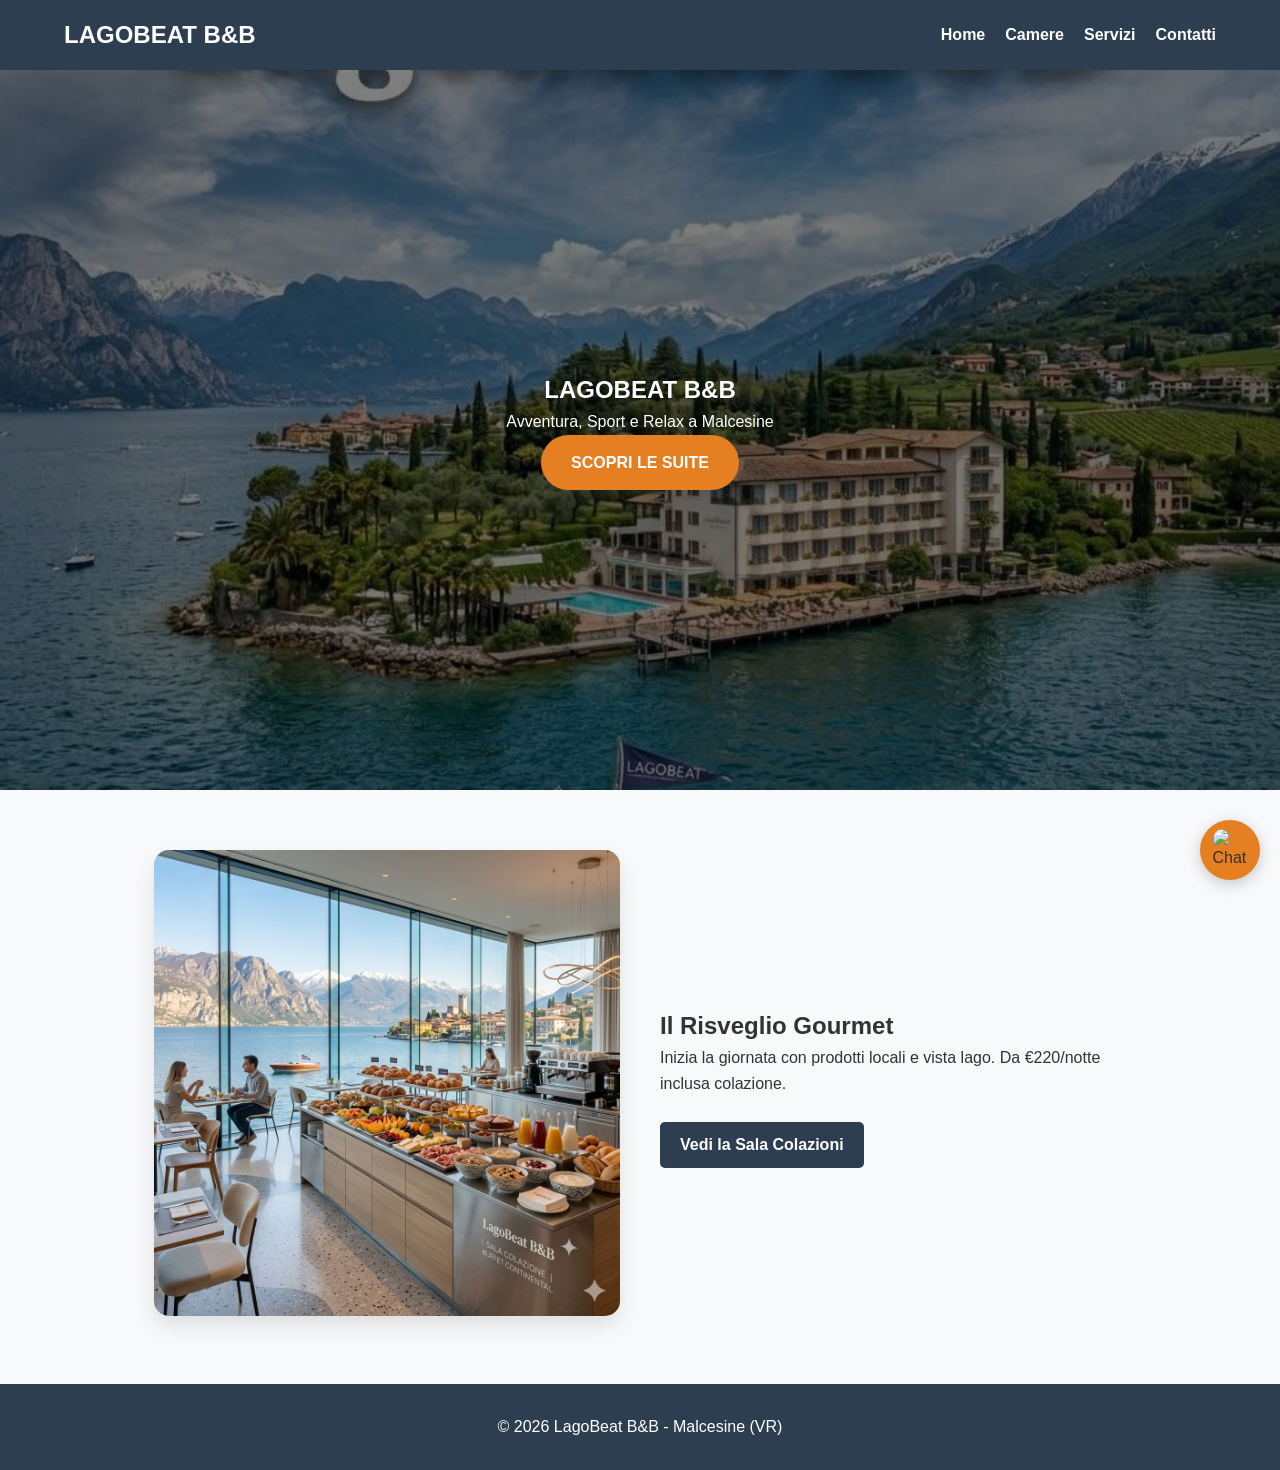
==== index.html @ a0e0e0a1 "Update index.html" ====
<!DOCTYPE html>
<html lang="it">
<head>
    <meta charset="UTF-8">
    <meta name="viewport" content="width=device-width, initial-scale=1.0">
    <title>LagoBeat B&B - Malcesine</title>
    <link rel="stylesheet" href="css/style.css">
</head>
<body>
    <header>
        <nav>
            <a href="index.html" style="color:white; text-decoration:none; font-weight:bold; font-size:1.5rem;">LAGOBEAT B&B</a>
            <ul>
                <li><a href="index.html">Home</a></li>
                <li><a href="camere.html">Camere</a></li>
                <li><a href="servizi.html">Servizi</a></li>
                <li><a href="contatti.html">Contatti</a></li>
            </ul>
        </nav>
    </header>

    <main>
        <section class="hero" style="background-image: linear-gradient(rgba(0,0,0,0.5), rgba(0,0,0,0.5)), url('images/panoramica.jpg'); background-size: cover; background-position: center; height: 80vh; display: flex; align-items: center; justify-content: center; color: white; text-align: center; flex-direction: column;">
            <h1>LAGOBEAT B&B</h1>
            <p>Avventura, Sport e Relax a Malcesine</p>
            <a href="camere.html" class="btn" style="background:#e67e22; color:white; padding:15px 30px; border-radius:50px; text-decoration:none; font-weight:bold;">SCOPRI LE SUITE</a>
        </section>

        <section class="container" style="padding: 60px 5%;">
            <div style="display: flex; align-items: center; gap: 40px; flex-wrap: wrap;">
                <div style="flex: 1; min-width: 300px;">
                    <img src="images/sala-colazione.jpg" alt="Sala Colazioni" style="width:100%; border-radius:15px; box-shadow: 0 10px 20px rgba(0,0,0,0.1);">
                </div>
                <div style="flex: 1; min-width: 300px;">
                    <h2>Il Risveglio Gourmet</h2>
                    <p>Inizia la giornata con prodotti locali e vista lago. Da €220/notte inclusa colazione.</p>
                    <br>
                    <a href="colazioni.html" class="btn" style="background:#2c3e50; color:white; padding:10px 20px; text-decoration:none; border-radius:5px;">Vedi la Sala Colazioni</a>
                </div>
            </div>
        </section>
    </main>

    <footer style="background:#2c3e50; color:white; text-align:center; padding:30px;">
        <p>&copy; 2026 LagoBeat B&B - Malcesine (VR)</p>
    </footer>

    <div id="chatbot-container" style="position: fixed; bottom: 20px; right: 20px; z-index: 1000; font-family: sans-serif;">
        <div id="chat-window" style="width: 320px; background: white; border-radius: 15px; box-shadow: 0 5px 25px rgba(0,0,0,0.2); display: none; flex-direction: column; overflow: hidden; border: 1px solid #ddd;">
            <div style="background: #2c3e50; color: white; padding: 15px; font-weight: bold; display: flex; justify-content: space-between;">
                <span>LagoBeat Assistant</span>
                <span style="cursor:pointer" onclick="toggleChat()">✖</span>
            </div>
            <div id="chat-body" style="padding: 15px; max-height: 400px; overflow-y: auto;">
                <div id="chat-msg-box" style="margin-bottom: 15px; padding: 10px; border-radius: 10px; background: #f1f1f1; font-size: 0.9rem;">Ciao! Sono qui per aiutarti.</div>
                <div id="chat-options" style="display: flex; flex-direction: column; gap: 8px;"></div>
            </div>
        </div>
        <div id="chat-bubble" onclick="toggleChat()" style="width: 60px; height: 60px; background: #e67e22; border-radius: 50%; display: flex; align-items: center; justify-content: center; cursor: pointer; box-shadow: 0 4px 15px rgba(0,0,0,0.2);">
            <img src="https://cdn-icons-png.flaticon.com/512/4712/4712035.png" alt="Chat" style="width: 35px;">
        </div>
    </div>

    <script>
        const msgBox = document.getElementById('chat-msg-box');
        const options = document.getElementById('chat-options');
        const chatWin = document.getElementById('chat-window');

        function toggleChat() { chatWin.style.display = chatWin.style.display === 'flex' ? 'none' : 'flex'; showL1(); }

        function showL1() {
            msgBox.innerHTML = "Benvenuto! Cosa desideri sapere?";
            options.innerHTML = `
                <button class="chat-btn" onclick="showL2Camere()">🛌 Camere e Prezzi</button>
                <button class="chat-btn" onclick="showL2Servizi()">🚲 Sport e Servizi</button>
                <button class="chat-btn" onclick="location.href='https://wa.me/393282124247'">💬 WhatsApp</button>`;
        }

        function showL2Camere() {
            msgBox.innerHTML = "Suite da €220/notte. Cosa vuoi vedere?";
            options.innerHTML = `
                <button class="chat-btn" onclick="showL3Info()">📺 Dotazioni Camere</button>
                <button class="chat-btn" onclick="showL3Pet()">🐾 Animali</button>
                <button class="chat-btn" onclick="showL1()">⬅️ Indietro</button>`;
        }

        function showL2Servizi() {
            msgBox.innerHTML = "Siamo pronti per la tua avventura!";
            options.innerHTML = `
                <button class="chat-btn" onclick="showL3Sport()">🚲 Bici e Windsurf</button>
                <button class="chat-btn" onclick="location.href='colazioni.html'">🥐 Colazione</button>
                <button class="chat-btn" onclick="showL1()">⬅️ Indietro</button>`;
        }

        function showL3Info() {
            msgBox.innerHTML = "Tutte le suite hanno <b>TV Satellitare</b>, <b>Minibar</b> e Wi-Fi Fibra.";
            options.innerHTML = `<button class="chat-btn" onclick="showL2Camere()">⬅️ Indietro</button>`;
        }

        function showL3Pet() {
            msgBox.innerHTML = "Accettiamo <b>animali di piccola taglia</b> con un piccolo supplemento.";
            options.innerHTML = `<button class="chat-btn" onclick="showL2Camere()">⬅️ Indietro</button>`;
        }

        function showL3Sport() {
            msgBox.innerHTML = "Deposito bici sicuro e spazio per windsurf/vela incluso!";
            options.innerHTML = `<button class="chat-btn" onclick="showL2Servizi()">⬅️ Indietro</button>`;
        }
    </script>
    <style>
        .chat-btn { background: white; border: 1px solid #e67e22; color: #2c3e50; padding: 10px; border-radius: 8px; cursor: pointer; text-align: left; font-size: 0.85rem;}
        .chat-btn:hover { background: #e67e22; color: white; }
    </style>
</body>
</html>
---- css/style.css ----
/* RESET E STILE GENERALE */
* { margin: 0; padding: 0; box-sizing: border-box; font-family: 'Helvetica Neue', Arial, sans-serif; }
body { background-color: #f8f9fa; color: #333; line-height: 1.6; }

/* NAVIGAZIONE */
nav { background: #2c3e50; padding: 1rem 5%; display: flex; justify-content: space-between; align-items: center; position: sticky; top: 0; z-index: 1000; }
nav a { color: white; text-decoration: none; font-weight: bold; }
nav ul { display: flex; list-style: none; }
nav ul li { margin-left: 20px; }

/* CONTENITORI */
.container { padding: 2rem 5%; max-width: 1100px; margin: auto; }
.card { background: white; padding: 25px; border-radius: 15px; box-shadow: 0 10px 30px rgba(0,0,0,0.1); margin-bottom: 30px; text-align: center; }

/* FIX IMMAGINI (IMPORTANTE) */
img { max-width: 100%; border-radius: 10px; object-fit: cover; }
.main-img { width: 100%; height: 400px; margin-bottom: 20px; }
.room-gallery { display: grid; grid-template-columns: 1fr 1fr; gap: 15px; margin: 20px 0; }
.room-gallery img { width: 100%; height: 200px; }

/* BOTTONI */
.btn { display: inline-block; padding: 12px 25px; border-radius: 50px; text-decoration: none; font-weight: bold; transition: 0.3s; }
.btn-whatsapp { background-color: #25D366; color: white; margin-top: 20px; }
.btn-whatsapp:hover { background-color: #128C7E; transform: translateY(-2px); }

/* GRIGLIA SERVIZI */
.grid { display: grid; grid-template-columns: repeat(auto-fit, minmax(200px, 1fr)); gap: 20px; margin-top: 20px; }
.service-item { background: #f1f3f5; padding: 20px; border-radius: 10px; }
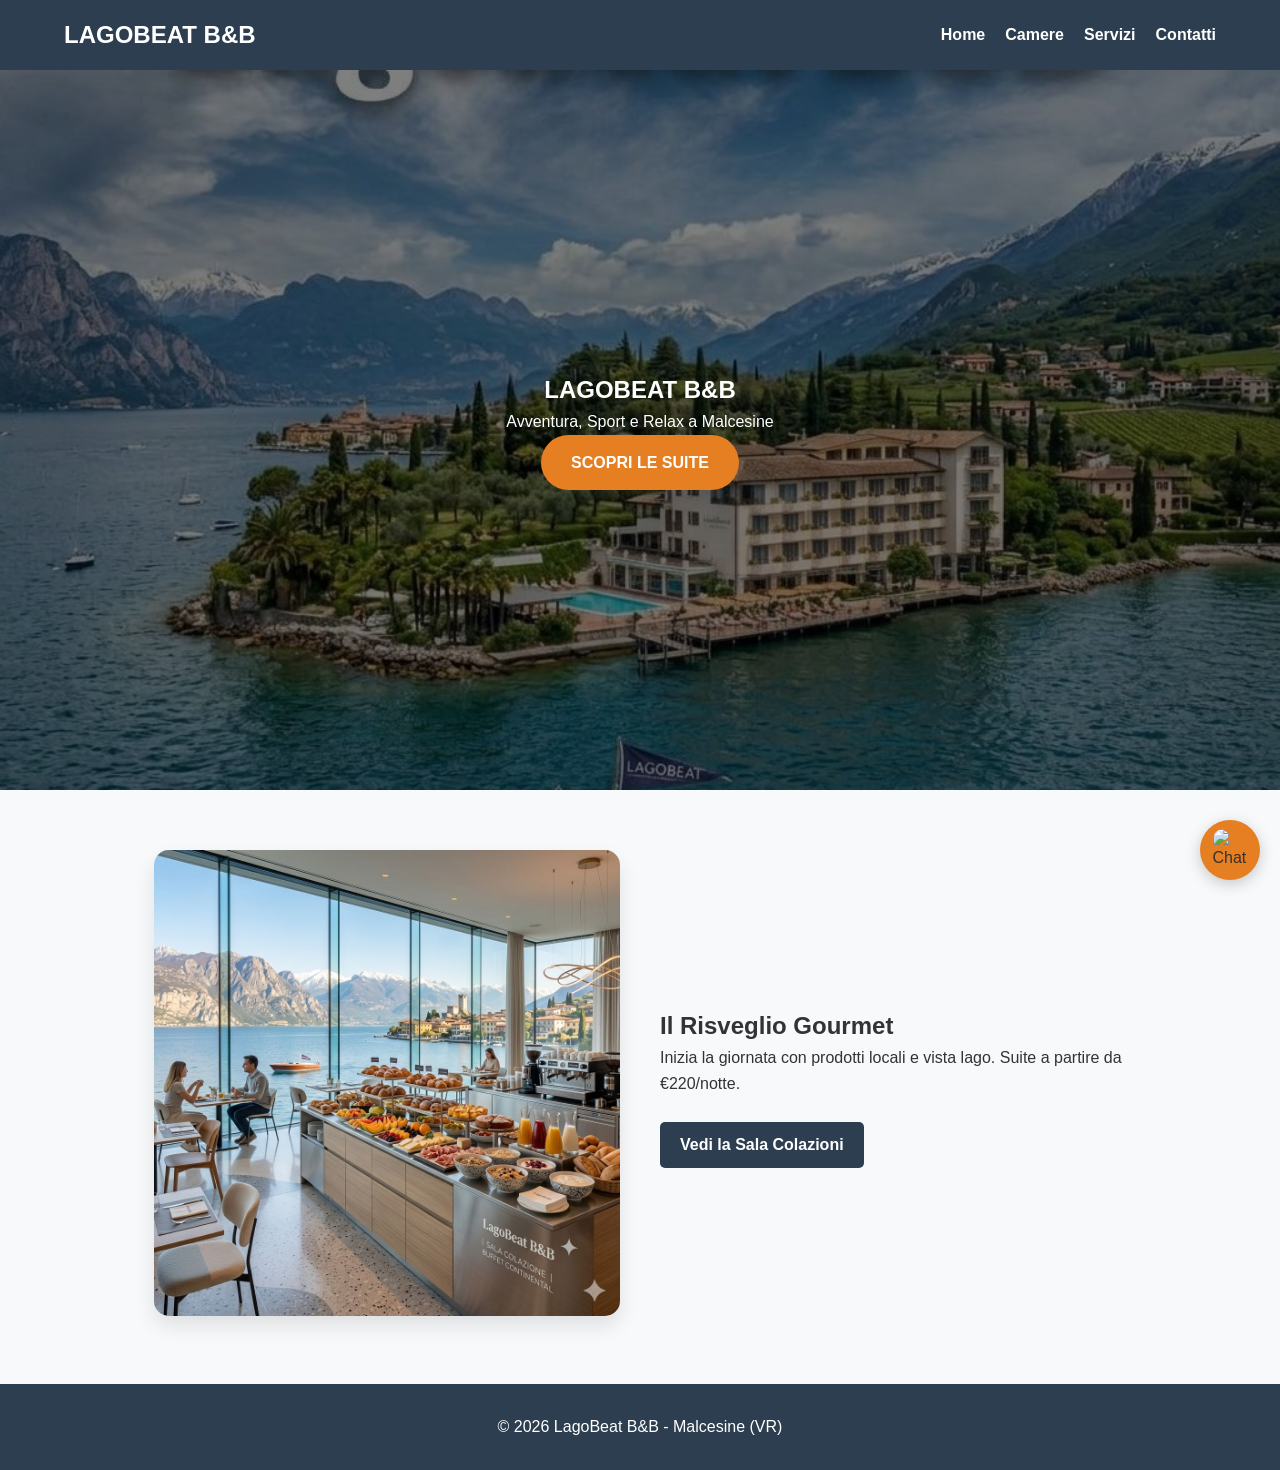
==== commit fa7637b9: "Update index.html" ====
--- a/index.html
+++ b/index.html
@@ -33,7 +33,7 @@
                 </div>
                 <div style="flex: 1; min-width: 300px;">
                     <h2>Il Risveglio Gourmet</h2>
-                    <p>Inizia la giornata con prodotti locali e vista lago. Da €220/notte inclusa colazione.</p>
+                    <p>Inizia la giornata con prodotti locali e vista lago. Suite a partire da €220/notte.</p>
                     <br>
                     <a href="colazioni.html" class="btn" style="background:#2c3e50; color:white; padding:10px 20px; text-decoration:none; border-radius:5px;">Vedi la Sala Colazioni</a>
                 </div>
@@ -52,7 +52,7 @@
                 <span style="cursor:pointer" onclick="toggleChat()">✖</span>
             </div>
             <div id="chat-body" style="padding: 15px; max-height: 400px; overflow-y: auto;">
-                <div id="chat-msg-box" style="margin-bottom: 15px; padding: 10px; border-radius: 10px; background: #f1f1f1; font-size: 0.9rem;">Ciao! Sono qui per aiutarti.</div>
+                <div id="chat-msg-box" style="margin-bottom: 15px; padding: 10px; border-radius: 10px; background: #f1f1f1; font-size: 0.9rem;">Ciao! Come posso aiutarti oggi?</div>
                 <div id="chat-options" style="display: flex; flex-direction: column; gap: 8px;"></div>
             </div>
         </div>
@@ -69,7 +69,7 @@
         function toggleChat() { chatWin.style.display = chatWin.style.display === 'flex' ? 'none' : 'flex'; showL1(); }
 
         function showL1() {
-            msgBox.innerHTML = "Benvenuto! Cosa desideri sapere?";
+            msgBox.innerHTML = "Benvenuto al LagoBeat B&B! Seleziona un'area di interesse:";
             options.innerHTML = `
                 <button class="chat-btn" onclick="showL2Camere()">🛌 Camere e Prezzi</button>
                 <button class="chat-btn" onclick="showL2Servizi()">🚲 Sport e Servizi</button>
@@ -77,11 +77,11 @@
         }
 
         function showL2Camere() {
-            msgBox.innerHTML = "Suite da €220/notte. Cosa vuoi vedere?";
+            msgBox.innerHTML = "Le nostre Suite partono da €220/notte. Cosa vuoi approfondire?";
             options.innerHTML = `
-                <button class="chat-btn" onclick="showL3Info()">📺 Dotazioni Camere</button>
-                <button class="chat-btn" onclick="showL3Pet()">🐾 Animali</button>
-                <button class="chat-btn" onclick="showL1()">⬅️ Indietro</button>`;
+                <button class="chat-btn" onclick="showL3Info()">📺 TV Sat e Minibar</button>
+                <button class="chat-btn" onclick="showL3Pet()">🐾 Animali Ammessi</button>
+                <button class="chat-btn" onclick="showL1()">⬅️ Torna al Menu</button>`;
         }
 
         function showL2Servizi() {
@@ -89,26 +89,26 @@
             options.innerHTML = `
                 <button class="chat-btn" onclick="showL3Sport()">🚲 Bici e Windsurf</button>
                 <button class="chat-btn" onclick="location.href='colazioni.html'">🥐 Colazione</button>
-                <button class="chat-btn" onclick="showL1()">⬅️ Indietro</button>`;
+                <button class="chat-btn" onclick="showL1()">⬅️ Torna al Menu</button>`;
         }
 
         function showL3Info() {
-            msgBox.innerHTML = "Tutte le suite hanno <b>TV Satellitare</b>, <b>Minibar</b> e Wi-Fi Fibra.";
+            msgBox.innerHTML = "Tutte le camere offrono <b>TV Satellitare</b> e <b>Minibar</b> rifornito ogni giorno.";
             options.innerHTML = `<button class="chat-btn" onclick="showL2Camere()">⬅️ Indietro</button>`;
         }
 
         function showL3Pet() {
-            msgBox.innerHTML = "Accettiamo <b>animali di piccola taglia</b> con un piccolo supplemento.";
+            msgBox.innerHTML = "Accettiamo <b>animali di piccola taglia</b>. Segnalalo nella tua richiesta!";
             options.innerHTML = `<button class="chat-btn" onclick="showL2Camere()">⬅️ Indietro</button>`;
         }
 
         function showL3Sport() {
-            msgBox.innerHTML = "Deposito bici sicuro e spazio per windsurf/vela incluso!";
+            msgBox.innerHTML = "Abbiamo un deposito videosorvegliato per bici e rimessaggio per windsurf/vela.";
             options.innerHTML = `<button class="chat-btn" onclick="showL2Servizi()">⬅️ Indietro</button>`;
         }
     </script>
     <style>
-        .chat-btn { background: white; border: 1px solid #e67e22; color: #2c3e50; padding: 10px; border-radius: 8px; cursor: pointer; text-align: left; font-size: 0.85rem;}
+        .chat-btn { background: white; border: 1px solid #e67e22; color: #2c3e50; padding: 10px; border-radius: 8px; cursor: pointer; text-align: left; transition: 0.2s; font-size: 0.85rem;}
         .chat-btn:hover { background: #e67e22; color: white; }
     </style>
 </body>
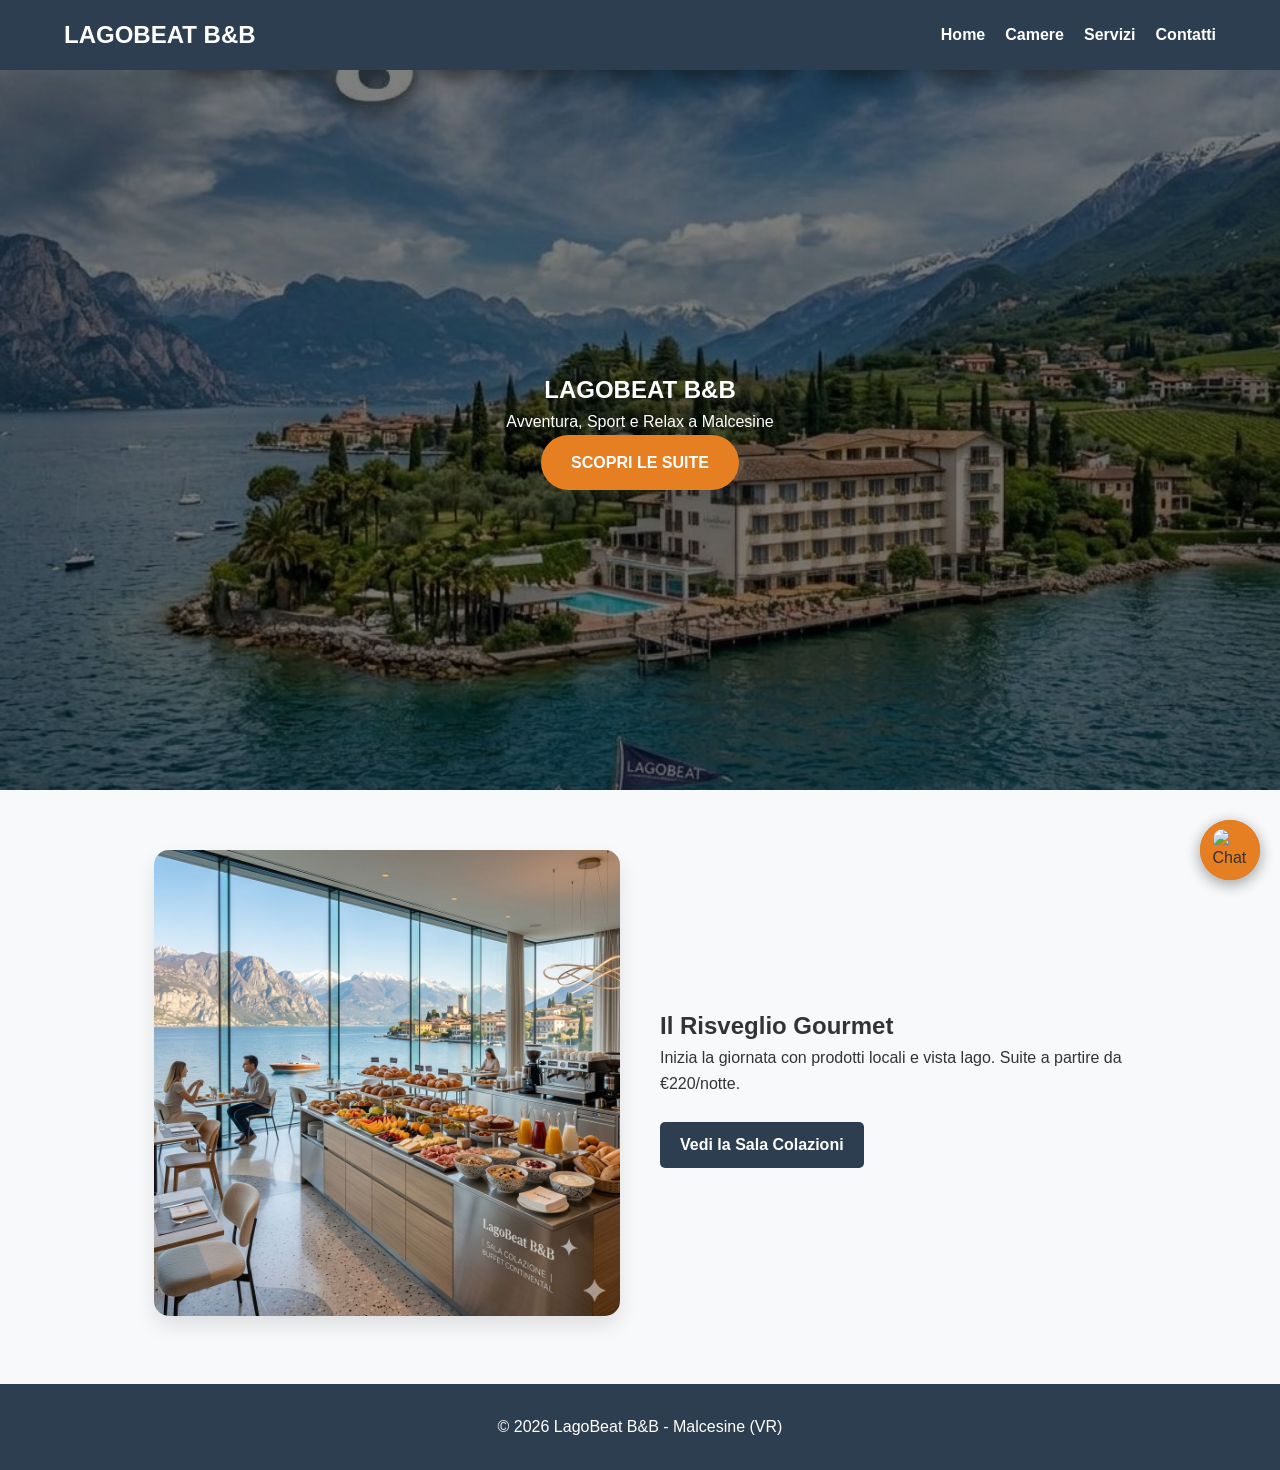
==== commit 1c150179: "Update index.html" ====
--- a/index.html
+++ b/index.html
@@ -111,5 +111,51 @@
         .chat-btn { background: white; border: 1px solid #e67e22; color: #2c3e50; padding: 10px; border-radius: 8px; cursor: pointer; text-align: left; transition: 0.2s; font-size: 0.85rem;}
         .chat-btn:hover { background: #e67e22; color: white; }
     </style>
+<div id="chatbot-container" style="position: fixed; bottom: 20px; right: 20px; z-index: 1000; font-family: sans-serif;">
+    <div id="chat-window" style="width: 320px; background: white; border-radius: 15px; box-shadow: 0 5px 25px rgba(0,0,0,0.2); display: none; flex-direction: column; overflow: hidden; border: 1px solid #ddd;">
+        <div style="background: #2c3e50; color: white; padding: 15px; font-weight: bold; display: flex; justify-content: space-between;">
+            <span>LagoBeat Assistant</span>
+            <span style="cursor:pointer" onclick="toggleChat()">✖</span>
+        </div>
+        <div id="chat-body" style="padding: 15px; max-height: 400px; overflow-y: auto;">
+            <div id="chat-msg-box" style="margin-bottom: 15px; padding: 10px; border-radius: 10px; background: #f1f1f1; font-size: 0.9rem;">Ciao! Come posso aiutarti oggi?</div>
+            <div id="chat-options" style="display: flex; flex-direction: column; gap: 8px;"></div>
+        </div>
+    </div>
+    <div id="chat-bubble" onclick="toggleChat()" style="width: 60px; height: 60px; background: #e67e22; border-radius: 50%; display: flex; align-items: center; justify-content: center; cursor: pointer; box-shadow: 0 4px 15px rgba(0,0,0,0.2);">
+        <img src="https://cdn-icons-png.flaticon.com/512/4712/4712035.png" alt="Chat" style="width: 35px;">
+    </div>
+</div>
+
+<script>
+    const msgBox = document.getElementById('chat-msg-box'); const options = document.getElementById('chat-options'); const chatWin = document.getElementById('chat-window');
+    function toggleChat() { chatWin.style.display = chatWin.style.display === 'flex' ? 'none' : 'flex'; showL1(); }
+    
+    // Livello 1
+    function showL1() { 
+        msgBox.innerHTML = "Cosa desideri sapere?"; 
+        options.innerHTML = `<button class="chat-btn" onclick="showL2Camere()">🛌 Camere e Prezzi</button><button class="chat-btn" onclick="showL2Servizi()">🚲 Sport e Servizi</button><button class="chat-btn" onclick="location.href='https://wa.me/393282124247'">💬 WhatsApp</button>`; 
+    }
+    
+    // Livello 2
+    function showL2Camere() { 
+        msgBox.innerHTML = "Le nostre Suite partono da €220/notte. Dettagli su:"; 
+        options.innerHTML = `<button class="chat-btn" onclick="showL3Info()">📺 TV Sat e Minibar</button><button class="chat-btn" onclick="showL3Pet()">🐾 Animali</button><button class="chat-btn" onclick="showL1()">⬅️ Indietro</button>`; 
+    }
+    function showL2Servizi() { 
+        msgBox.innerHTML = "Siamo pronti per la tua avventura! Cosa ti interessa?"; 
+        options.innerHTML = `<button class="chat-btn" onclick="showL3Sport()">🚲 Bici e Windsurf</button><button class="chat-btn" onclick="location.href='colazioni.html'">🥐 Colazione Gourmet</button><button class="chat-btn" onclick="showL1()">⬅️ Indietro</button>`; 
+    }
+
+    // Livello 3
+    function showL3Info() { msgBox.innerHTML = "Tutte le suite hanno <b>TV Satellitare</b> e <b>Minibar</b> rifornito ogni giorno."; options.innerHTML = `<button class="chat-btn" onclick="showL2Camere()">⬅️ Torna a Camere</button>`; }
+    function showL3Pet() { msgBox.innerHTML = "Accettiamo <b>animali di piccola taglia</b>. Segnalalo nella prenotazione!"; options.innerHTML = `<button class="chat-btn" onclick="showL2Camere()">⬅️ Torna a Camere</button>`; }
+    function showL3Sport() { msgBox.innerHTML = "Deposito bici sicuro videosorvegliato e rimessaggio windsurf/vela incluso."; options.innerHTML = `<button class="chat-btn" onclick="showL2Servizi()">⬅️ Torna a Servizi</button>`; }
+</script>
+
+<style>
+    .chat-btn { background: white; border: 1px solid #e67e22; color: #2c3e50; padding: 10px; border-radius: 8px; cursor: pointer; text-align: left; transition: 0.2s; font-size: 0.85rem;}
+    .chat-btn:hover { background: #e67e22; color: white; }
+</style>
 </body>
 </html>
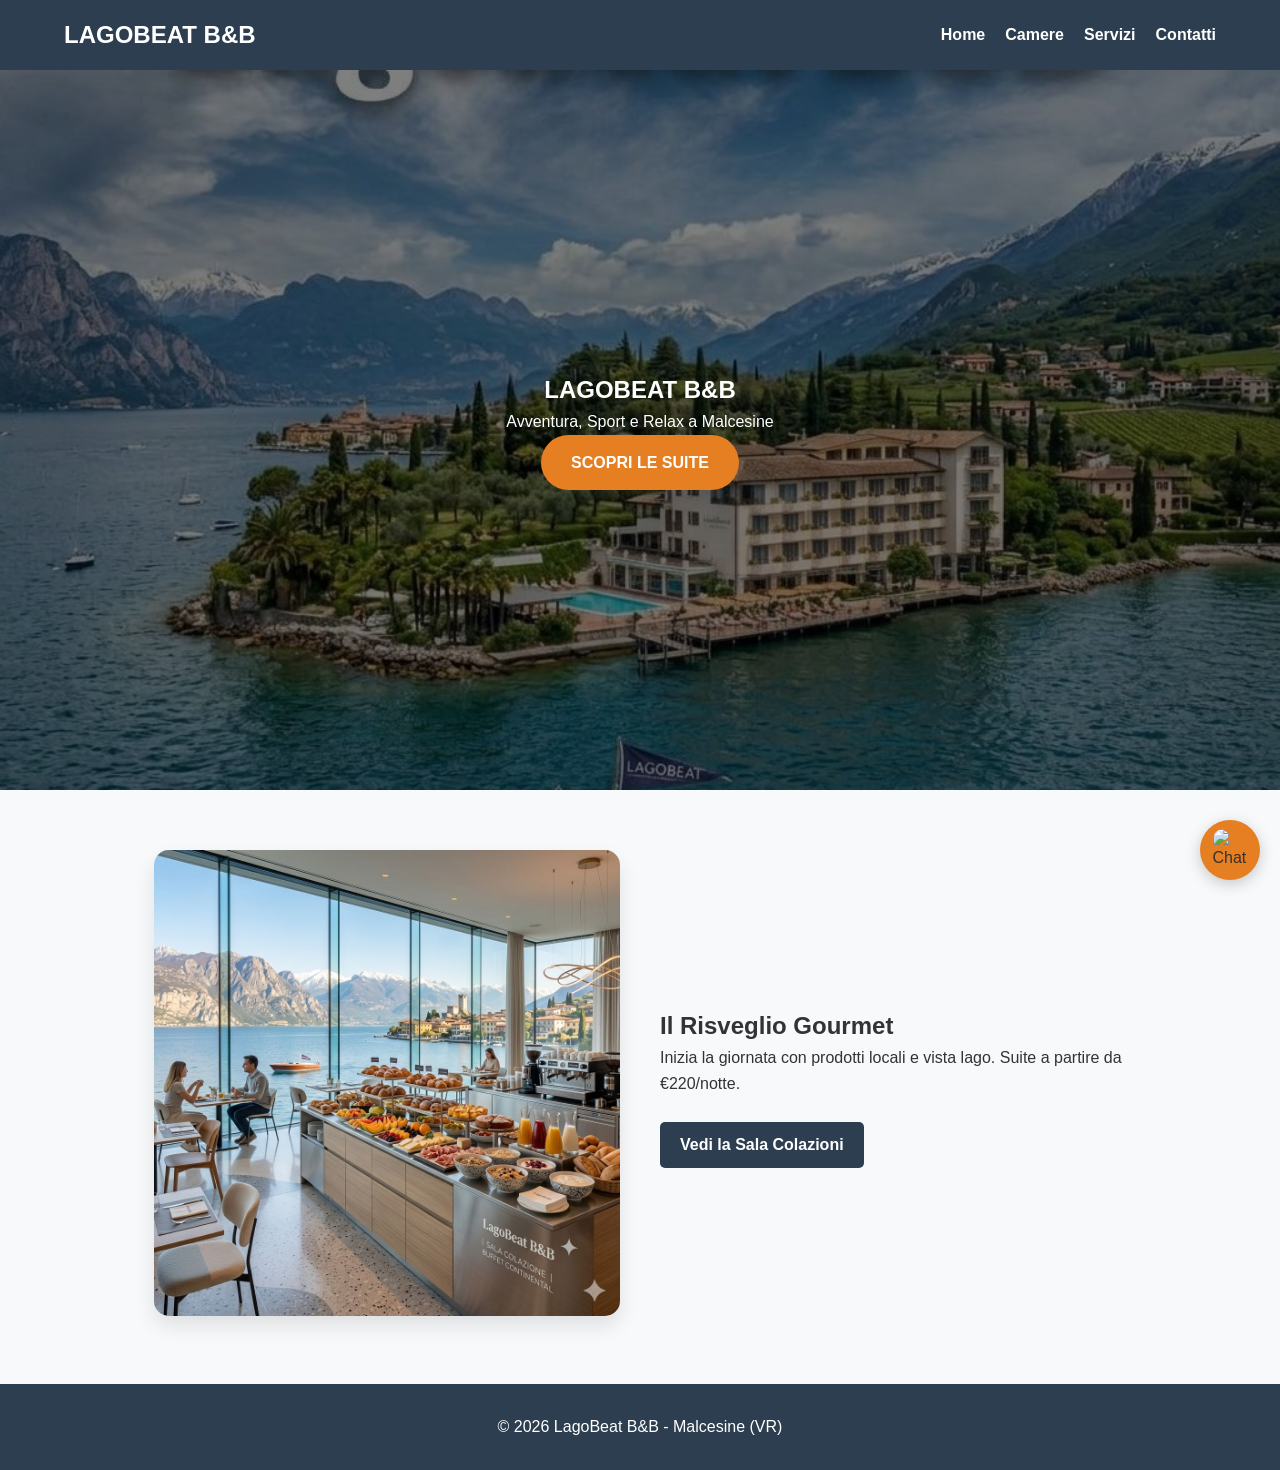
==== commit 39aaea7d: "Update index.html" ====
--- a/index.html
+++ b/index.html
@@ -66,96 +66,59 @@
         const options = document.getElementById('chat-options');
         const chatWin = document.getElementById('chat-window');
 
-        function toggleChat() { chatWin.style.display = chatWin.style.display === 'flex' ? 'none' : 'flex'; showL1(); }
+        function toggleChat() { 
+            chatWin.style.display = chatWin.style.display === 'flex' ? 'none' : 'flex'; 
+            if(chatWin.style.display === 'flex') showL1(); 
+        }
 
+        // LIVELLO 1: Menu Principale
         function showL1() {
-            msgBox.innerHTML = "Benvenuto al LagoBeat B&B! Seleziona un'area di interesse:";
+            msgBox.innerHTML = "Benvenuto! Seleziona un'opzione:";
             options.innerHTML = `
                 <button class="chat-btn" onclick="showL2Camere()">🛌 Camere e Prezzi</button>
-                <button class="chat-btn" onclick="showL2Servizi()">🚲 Sport e Servizi</button>
-                <button class="chat-btn" onclick="location.href='https://wa.me/393282124247'">💬 WhatsApp</button>`;
+                <button class="chat-btn" onclick="showL2Servizi()">🚲 Sport e Animali</button>
+                <button class="chat-btn" onclick="location.href='https://wa.me/393282124247'">💬 Parla con noi</button>`;
         }
 
+        // LIVELLO 2: Dettagli Camere
         function showL2Camere() {
-            msgBox.innerHTML = "Le nostre Suite partono da €220/notte. Cosa vuoi approfondire?";
+            msgBox.innerHTML = "Suite da €220/notte. Cosa vuoi sapere?";
             options.innerHTML = `
                 <button class="chat-btn" onclick="showL3Info()">📺 TV Sat e Minibar</button>
-                <button class="chat-btn" onclick="showL3Pet()">🐾 Animali Ammessi</button>
-                <button class="chat-btn" onclick="showL1()">⬅️ Torna al Menu</button>`;
+                <button class="chat-btn" onclick="showL3Prezzi()">💰 Dettaglio Prezzi</button>
+                <button class="chat-btn" onclick="showL1()">⬅️ Indietro</button>`;
         }
 
+        // LIVELLO 2: Dettagli Servizi
         function showL2Servizi() {
-            msgBox.innerHTML = "Siamo pronti per la tua avventura!";
+            msgBox.innerHTML = "Offriamo servizi specifici per sportivi e pet-owner:";
             options.innerHTML = `
-                <button class="chat-btn" onclick="showL3Sport()">🚲 Bici e Windsurf</button>
-                <button class="chat-btn" onclick="location.href='colazioni.html'">🥐 Colazione</button>
-                <button class="chat-btn" onclick="showL1()">⬅️ Torna al Menu</button>`;
+                <button class="chat-btn" onclick="showL3Sport()">🚲 Deposito Sport</button>
+                <button class="chat-btn" onclick="showL3Pet()">🐾 Info Animali</button>
+                <button class="chat-btn" onclick="showL1()">⬅️ Indietro</button>`;
         }
 
+        // LIVELLO 3: Risposte Finali
         function showL3Info() {
-            msgBox.innerHTML = "Tutte le camere offrono <b>TV Satellitare</b> e <b>Minibar</b> rifornito ogni giorno.";
-            options.innerHTML = `<button class="chat-btn" onclick="showL2Camere()">⬅️ Indietro</button>`;
+            msgBox.innerHTML = "Tutte le suite includono <b>TV Satellitare</b>, <b>Minibar</b> e Wi-Fi veloce.";
+            options.innerHTML = `<button class="chat-btn" onclick="showL2Camere()">⬅️ Torna a Camere</button>`;
         }
-
-        function showL3Pet() {
-            msgBox.innerHTML = "Accettiamo <b>animali di piccola taglia</b>. Segnalalo nella tua richiesta!";
-            options.innerHTML = `<button class="chat-btn" onclick="showL2Camere()">⬅️ Indietro</button>`;
+        function showL3Prezzi() {
+            msgBox.innerHTML = "Le tariffe partono da €220/notte e includono sempre la colazione gourmet vista lago.";
+            options.innerHTML = `<button class="chat-btn" onclick="showL2Camere()">⬅️ Torna a Camere</button>`;
         }
-
         function showL3Sport() {
             msgBox.innerHTML = "Abbiamo un deposito videosorvegliato per bici e rimessaggio per windsurf/vela.";
-            options.innerHTML = `<button class="chat-btn" onclick="showL2Servizi()">⬅️ Indietro</button>`;
+            options.innerHTML = `<button class="chat-btn" onclick="showL2Servizi()">⬅️ Torna a Servizi</button>`;
+        }
+        function showL3Pet() {
+            msgBox.innerHTML = "Accettiamo animali di piccola taglia. È richiesta la segnalazione alla prenotazione.";
+            options.innerHTML = `<button class="chat-btn" onclick="showL2Servizi()">⬅️ Torna a Servizi</button>`;
         }
     </script>
     <style>
         .chat-btn { background: white; border: 1px solid #e67e22; color: #2c3e50; padding: 10px; border-radius: 8px; cursor: pointer; text-align: left; transition: 0.2s; font-size: 0.85rem;}
         .chat-btn:hover { background: #e67e22; color: white; }
     </style>
-<div id="chatbot-container" style="position: fixed; bottom: 20px; right: 20px; z-index: 1000; font-family: sans-serif;">
-    <div id="chat-window" style="width: 320px; background: white; border-radius: 15px; box-shadow: 0 5px 25px rgba(0,0,0,0.2); display: none; flex-direction: column; overflow: hidden; border: 1px solid #ddd;">
-        <div style="background: #2c3e50; color: white; padding: 15px; font-weight: bold; display: flex; justify-content: space-between;">
-            <span>LagoBeat Assistant</span>
-            <span style="cursor:pointer" onclick="toggleChat()">✖</span>
-        </div>
-        <div id="chat-body" style="padding: 15px; max-height: 400px; overflow-y: auto;">
-            <div id="chat-msg-box" style="margin-bottom: 15px; padding: 10px; border-radius: 10px; background: #f1f1f1; font-size: 0.9rem;">Ciao! Come posso aiutarti oggi?</div>
-            <div id="chat-options" style="display: flex; flex-direction: column; gap: 8px;"></div>
-        </div>
-    </div>
-    <div id="chat-bubble" onclick="toggleChat()" style="width: 60px; height: 60px; background: #e67e22; border-radius: 50%; display: flex; align-items: center; justify-content: center; cursor: pointer; box-shadow: 0 4px 15px rgba(0,0,0,0.2);">
-        <img src="https://cdn-icons-png.flaticon.com/512/4712/4712035.png" alt="Chat" style="width: 35px;">
-    </div>
-</div>
-
-<script>
-    const msgBox = document.getElementById('chat-msg-box'); const options = document.getElementById('chat-options'); const chatWin = document.getElementById('chat-window');
-    function toggleChat() { chatWin.style.display = chatWin.style.display === 'flex' ? 'none' : 'flex'; showL1(); }
-    
-    // Livello 1
-    function showL1() { 
-        msgBox.innerHTML = "Cosa desideri sapere?"; 
-        options.innerHTML = `<button class="chat-btn" onclick="showL2Camere()">🛌 Camere e Prezzi</button><button class="chat-btn" onclick="showL2Servizi()">🚲 Sport e Servizi</button><button class="chat-btn" onclick="location.href='https://wa.me/393282124247'">💬 WhatsApp</button>`; 
-    }
-    
-    // Livello 2
-    function showL2Camere() { 
-        msgBox.innerHTML = "Le nostre Suite partono da €220/notte. Dettagli su:"; 
-        options.innerHTML = `<button class="chat-btn" onclick="showL3Info()">📺 TV Sat e Minibar</button><button class="chat-btn" onclick="showL3Pet()">🐾 Animali</button><button class="chat-btn" onclick="showL1()">⬅️ Indietro</button>`; 
-    }
-    function showL2Servizi() { 
-        msgBox.innerHTML = "Siamo pronti per la tua avventura! Cosa ti interessa?"; 
-        options.innerHTML = `<button class="chat-btn" onclick="showL3Sport()">🚲 Bici e Windsurf</button><button class="chat-btn" onclick="location.href='colazioni.html'">🥐 Colazione Gourmet</button><button class="chat-btn" onclick="showL1()">⬅️ Indietro</button>`; 
-    }
-
-    // Livello 3
-    function showL3Info() { msgBox.innerHTML = "Tutte le suite hanno <b>TV Satellitare</b> e <b>Minibar</b> rifornito ogni giorno."; options.innerHTML = `<button class="chat-btn" onclick="showL2Camere()">⬅️ Torna a Camere</button>`; }
-    function showL3Pet() { msgBox.innerHTML = "Accettiamo <b>animali di piccola taglia</b>. Segnalalo nella prenotazione!"; options.innerHTML = `<button class="chat-btn" onclick="showL2Camere()">⬅️ Torna a Camere</button>`; }
-    function showL3Sport() { msgBox.innerHTML = "Deposito bici sicuro videosorvegliato e rimessaggio windsurf/vela incluso."; options.innerHTML = `<button class="chat-btn" onclick="showL2Servizi()">⬅️ Torna a Servizi</button>`; }
-</script>
-
-<style>
-    .chat-btn { background: white; border: 1px solid #e67e22; color: #2c3e50; padding: 10px; border-radius: 8px; cursor: pointer; text-align: left; transition: 0.2s; font-size: 0.85rem;}
-    .chat-btn:hover { background: #e67e22; color: white; }
-</style>
 </body>
 </html>
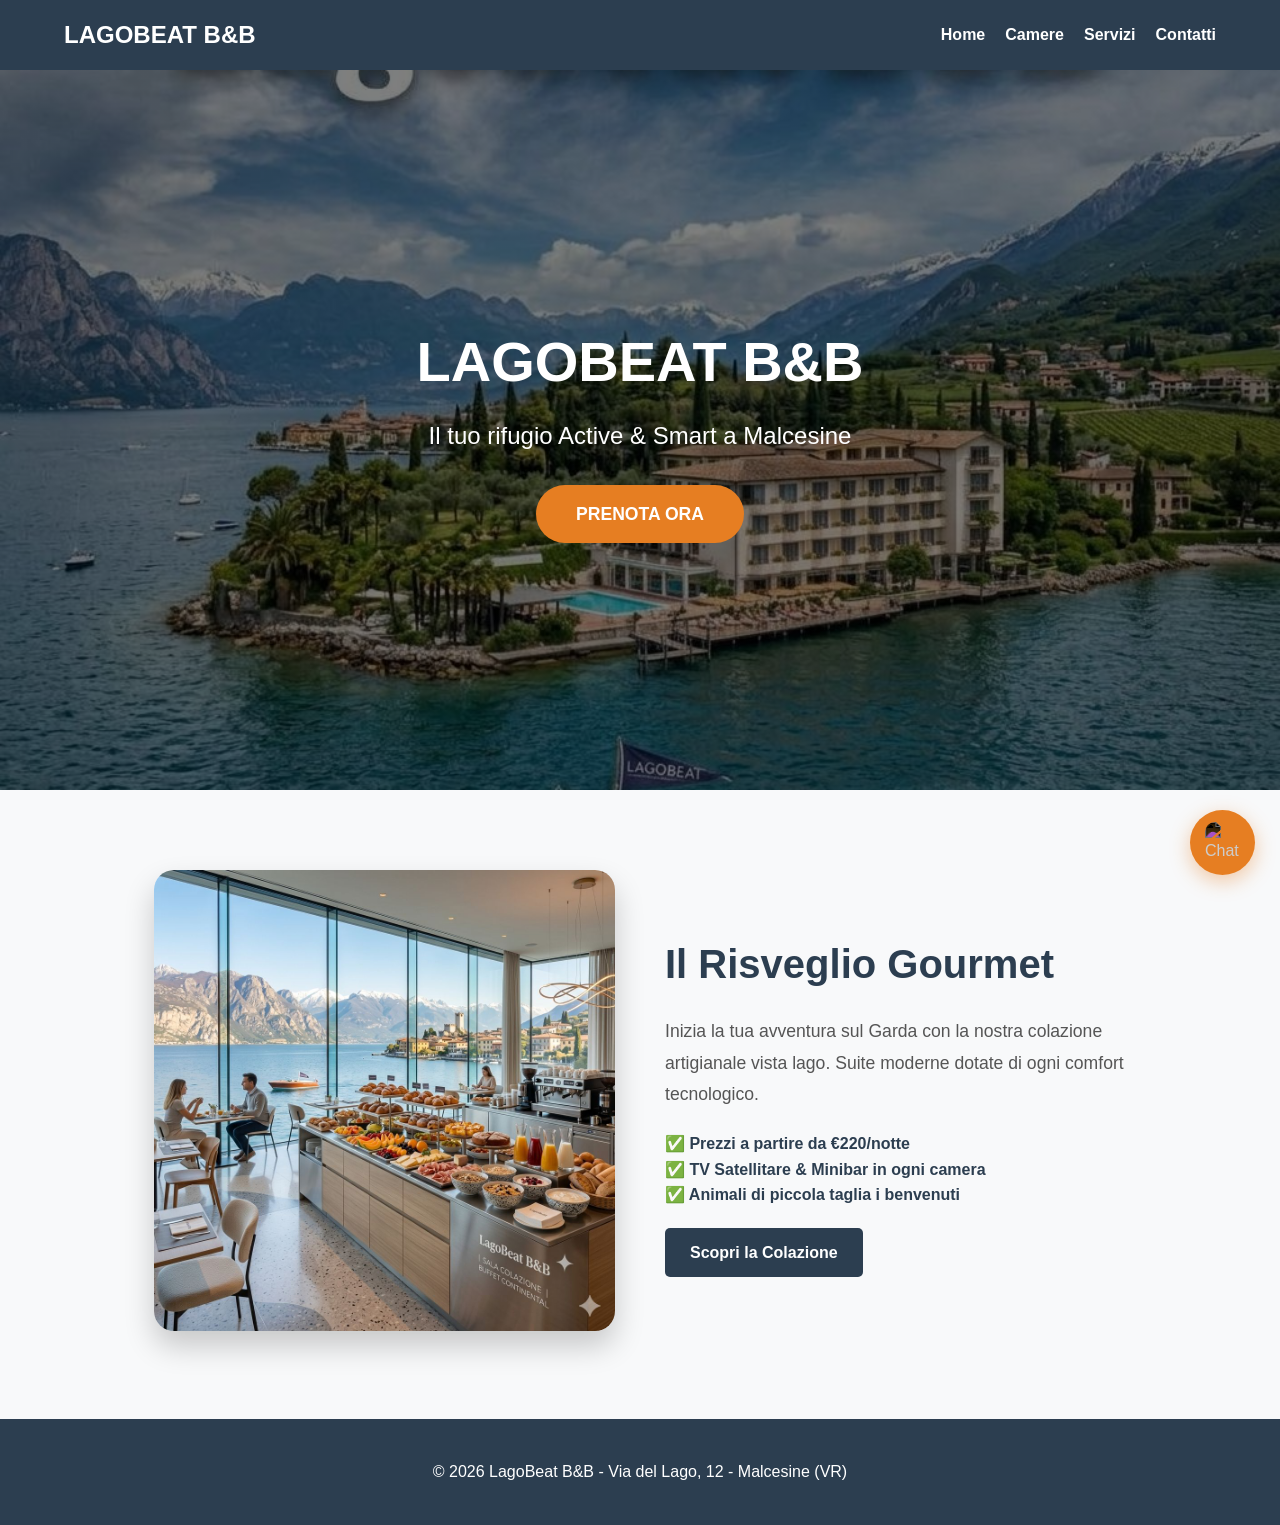
==== commit 5ebc9772: "Update index.html" ====
--- a/index.html
+++ b/index.html
@@ -3,7 +3,7 @@
 <head>
     <meta charset="UTF-8">
     <meta name="viewport" content="width=device-width, initial-scale=1.0">
-    <title>LagoBeat B&B - Malcesine</title>
+    <title>LagoBeat B&B - Malcesine | Sport & Relax</title>
     <link rel="stylesheet" href="css/style.css">
 </head>
 <body>
@@ -21,43 +21,47 @@
 
     <main>
         <section class="hero" style="background-image: linear-gradient(rgba(0,0,0,0.5), rgba(0,0,0,0.5)), url('images/panoramica.jpg'); background-size: cover; background-position: center; height: 80vh; display: flex; align-items: center; justify-content: center; color: white; text-align: center; flex-direction: column;">
-            <h1>LAGOBEAT B&B</h1>
-            <p>Avventura, Sport e Relax a Malcesine</p>
-            <a href="camere.html" class="btn" style="background:#e67e22; color:white; padding:15px 30px; border-radius:50px; text-decoration:none; font-weight:bold;">SCOPRI LE SUITE</a>
+            <h1 style="font-size: 3.5rem; margin-bottom: 10px;">LAGOBEAT B&B</h1>
+            <p style="font-size: 1.5rem; margin-bottom: 30px;">Il tuo rifugio Active & Smart a Malcesine</p>
+            <a href="camere.html" class="btn" style="background:#e67e22; color:white; padding:15px 40px; border-radius:50px; text-decoration:none; font-weight:bold; font-size: 1.1rem; transition: 0.3s;">PRENOTA ORA</a>
         </section>
 
-        <section class="container" style="padding: 60px 5%;">
-            <div style="display: flex; align-items: center; gap: 40px; flex-wrap: wrap;">
+        <section class="container" style="padding: 80px 5%;">
+            <div style="display: flex; align-items: center; gap: 50px; flex-wrap: wrap; max-width: 1200px; margin: auto;">
                 <div style="flex: 1; min-width: 300px;">
-                    <img src="images/sala-colazione.jpg" alt="Sala Colazioni" style="width:100%; border-radius:15px; box-shadow: 0 10px 20px rgba(0,0,0,0.1);">
+                    <img src="images/sala-colazione.jpg" alt="Sala Colazione Gourmet" style="width:100%; border-radius:20px; box-shadow: 0 15px 30px rgba(0,0,0,0.2);">
                 </div>
                 <div style="flex: 1; min-width: 300px;">
-                    <h2>Il Risveglio Gourmet</h2>
-                    <p>Inizia la giornata con prodotti locali e vista lago. Suite a partire da €220/notte.</p>
-                    <br>
-                    <a href="colazioni.html" class="btn" style="background:#2c3e50; color:white; padding:10px 20px; text-decoration:none; border-radius:5px;">Vedi la Sala Colazioni</a>
+                    <h2 style="color: #2c3e50; font-size: 2.5rem; margin-bottom: 20px;">Il Risveglio Gourmet</h2>
+                    <p style="font-size: 1.1rem; line-height: 1.8; color: #555;">Inizia la tua avventura sul Garda con la nostra colazione artigianale vista lago. Suite moderne dotate di ogni comfort tecnologico.</p>
+                    <ul style="list-style: none; padding: 0; margin: 20px 0; font-weight: bold; color: #2c3e50;">
+                        <li>✅ Prezzi a partire da €220/notte</li>
+                        <li>✅ TV Satellitare & Minibar in ogni camera</li>
+                        <li>✅ Animali di piccola taglia i benvenuti</li>
+                    </ul>
+                    <a href="colazioni.html" class="btn" style="background:#2c3e50; color:white; padding:12px 25px; text-decoration:none; border-radius:5px; display: inline-block;">Scopri la Colazione</a>
                 </div>
             </div>
         </section>
     </main>
 
-    <footer style="background:#2c3e50; color:white; text-align:center; padding:30px;">
-        <p>&copy; 2026 LagoBeat B&B - Malcesine (VR)</p>
+    <footer style="background:#2c3e50; color:white; text-align:center; padding:40px;">
+        <p>&copy; 2026 LagoBeat B&B - Via del Lago, 12 - Malcesine (VR)</p>
     </footer>
 
-    <div id="chatbot-container" style="position: fixed; bottom: 20px; right: 20px; z-index: 1000; font-family: sans-serif;">
-        <div id="chat-window" style="width: 320px; background: white; border-radius: 15px; box-shadow: 0 5px 25px rgba(0,0,0,0.2); display: none; flex-direction: column; overflow: hidden; border: 1px solid #ddd;">
-            <div style="background: #2c3e50; color: white; padding: 15px; font-weight: bold; display: flex; justify-content: space-between;">
+    <div id="chatbot-container" style="position: fixed; bottom: 25px; right: 25px; z-index: 1000; font-family: 'Segoe UI', Tahoma, Geneva, Verdana, sans-serif;">
+        <div id="chat-window" style="width: 340px; background: white; border-radius: 20px; box-shadow: 0 10px 35px rgba(0,0,0,0.3); display: none; flex-direction: column; overflow: hidden; border: 1px solid #eee;">
+            <div style="background: #2c3e50; color: white; padding: 18px; font-weight: bold; display: flex; justify-content: space-between; align-items: center;">
                 <span>LagoBeat Assistant</span>
-                <span style="cursor:pointer" onclick="toggleChat()">✖</span>
+                <span style="cursor:pointer; font-size: 1.5rem;" onclick="toggleChat()">×</span>
             </div>
-            <div id="chat-body" style="padding: 15px; max-height: 400px; overflow-y: auto;">
-                <div id="chat-msg-box" style="margin-bottom: 15px; padding: 10px; border-radius: 10px; background: #f1f1f1; font-size: 0.9rem;">Ciao! Come posso aiutarti oggi?</div>
-                <div id="chat-options" style="display: flex; flex-direction: column; gap: 8px;"></div>
+            <div id="chat-body" style="padding: 20px; max-height: 400px; overflow-y: auto; background: #f9f9f9;">
+                <div id="chat-msg-box" style="margin-bottom: 20px; padding: 12px; border-radius: 12px; background: white; border-left: 4px solid #e67e22; font-size: 0.95rem; color: #333; box-shadow: 0 2px 5px rgba(0,0,0,0.05);">Ciao! Sono il tuo assistente virtuale. Come posso aiutarti oggi?</div>
+                <div id="chat-options" style="display: flex; flex-direction: column; gap: 10px;"></div>
             </div>
         </div>
-        <div id="chat-bubble" onclick="toggleChat()" style="width: 60px; height: 60px; background: #e67e22; border-radius: 50%; display: flex; align-items: center; justify-content: center; cursor: pointer; box-shadow: 0 4px 15px rgba(0,0,0,0.2);">
-            <img src="https://cdn-icons-png.flaticon.com/512/4712/4712035.png" alt="Chat" style="width: 35px;">
+        <div id="chat-bubble" onclick="toggleChat()" style="width: 65px; height: 65px; background: #e67e22; border-radius: 50%; display: flex; align-items: center; justify-content: center; cursor: pointer; box-shadow: 0 6px 20px rgba(230,126,34,0.4); transition: transform 0.3s;">
+            <img src="https://cdn-icons-png.flaticon.com/512/4712/4712035.png" alt="Chat" style="width: 35px; filter: invert(1);">
         </div>
     </div>
 
@@ -73,52 +77,71 @@
 
         // LIVELLO 1: Menu Principale
         function showL1() {
-            msgBox.innerHTML = "Benvenuto! Seleziona un'opzione:";
+            msgBox.innerHTML = "Scegli un'area di interesse per ricevere assistenza:";
             options.innerHTML = `
-                <button class="chat-btn" onclick="showL2Camere()">🛌 Camere e Prezzi</button>
+                <button class="chat-btn" onclick="showL2Camere()">🛌 Suite e Dotazioni</button>
                 <button class="chat-btn" onclick="showL2Servizi()">🚲 Sport e Animali</button>
-                <button class="chat-btn" onclick="location.href='https://wa.me/393282124247'">💬 Parla con noi</button>`;
+                <button class="chat-btn" onclick="location.href='https://wa.me/393282124247'">💬 Parla su WhatsApp</button>`;
         }
 
-        // LIVELLO 2: Dettagli Camere
+        // LIVELLO 2: Dettaglio Suite
         function showL2Camere() {
-            msgBox.innerHTML = "Suite da €220/notte. Cosa vuoi sapere?";
+            msgBox.innerHTML = "Le nostre suite partono da €220/notte. Cosa vuoi approfondire?";
             options.innerHTML = `
-                <button class="chat-btn" onclick="showL3Info()">📺 TV Sat e Minibar</button>
-                <button class="chat-btn" onclick="showL3Prezzi()">💰 Dettaglio Prezzi</button>
-                <button class="chat-btn" onclick="showL1()">⬅️ Indietro</button>`;
+                <button class="chat-btn" onclick="showL3Dotazioni()">📺 TV Sat e Minibar</button>
+                <button class="chat-btn" onclick="showL3Prezzi()">💰 Info Prenotazione</button>
+                <button class="chat-btn" onclick="showL1()" style="background:#eee; border-color:#ccc;">⬅️ Menu Principale</button>`;
         }
 
-        // LIVELLO 2: Dettagli Servizi
+        // LIVELLO 2: Dettaglio Servizi
         function showL2Servizi() {
-            msgBox.innerHTML = "Offriamo servizi specifici per sportivi e pet-owner:";
+            msgBox.innerHTML = "Siamo pronti per la tua vacanza active. Dettagli su:";
             options.innerHTML = `
-                <button class="chat-btn" onclick="showL3Sport()">🚲 Deposito Sport</button>
-                <button class="chat-btn" onclick="showL3Pet()">🐾 Info Animali</button>
-                <button class="chat-btn" onclick="showL1()">⬅️ Indietro</button>`;
+                <button class="chat-btn" onclick="showL3Sport()">🚲 Deposito Sportivo</button>
+                <button class="chat-btn" onclick="showL3Pet()">🐾 Animali Ammessi</button>
+                <button class="chat-btn" onclick="showL1()" style="background:#eee; border-color:#ccc;">⬅️ Menu Principale</button>`;
         }
 
-        // LIVELLO 3: Risposte Finali
-        function showL3Info() {
-            msgBox.innerHTML = "Tutte le suite includono <b>TV Satellitare</b>, <b>Minibar</b> e Wi-Fi veloce.";
-            options.innerHTML = `<button class="chat-btn" onclick="showL2Camere()">⬅️ Torna a Camere</button>`;
+        // LIVELLO 3: Risposte finali
+        function showL3Dotazioni() {
+            msgBox.innerHTML = "Ogni suite è dotata di <b>TV Satellitare</b> di ultima generazione e <b>Minibar</b> rifornito ogni giorno per il tuo relax.";
+            options.innerHTML = `<button class="chat-btn" onclick="showL2Camere()">⬅️ Torna a Suite</button>`;
         }
         function showL3Prezzi() {
-            msgBox.innerHTML = "Le tariffe partono da €220/notte e includono sempre la colazione gourmet vista lago.";
-            options.innerHTML = `<button class="chat-btn" onclick="showL2Camere()">⬅️ Torna a Camere</button>`;
+            msgBox.innerHTML = "La tariffa base è di €220/notte e include la nostra colazione gourmet. Prenotando ora garantisci la miglior vista!";
+            options.innerHTML = `<button class="chat-btn" onclick="showL2Camere()">⬅️ Torna a Suite</button>`;
         }
         function showL3Sport() {
-            msgBox.innerHTML = "Abbiamo un deposito videosorvegliato per bici e rimessaggio per windsurf/vela.";
+            msgBox.innerHTML = "Abbiamo un deposito videosorvegliato per bici e spazi dedicati per windsurf e vele. Tutto incluso!";
             options.innerHTML = `<button class="chat-btn" onclick="showL2Servizi()">⬅️ Torna a Servizi</button>`;
         }
         function showL3Pet() {
-            msgBox.innerHTML = "Accettiamo animali di piccola taglia. È richiesta la segnalazione alla prenotazione.";
+            msgBox.innerHTML = "Accettiamo con piacere <b>animali di piccola taglia</b>. Ti preghiamo di indicarci la loro presenza nelle note.";
             options.innerHTML = `<button class="chat-btn" onclick="showL2Servizi()">⬅️ Torna a Servizi</button>`;
         }
     </script>
+
     <style>
-        .chat-btn { background: white; border: 1px solid #e67e22; color: #2c3e50; padding: 10px; border-radius: 8px; cursor: pointer; text-align: left; transition: 0.2s; font-size: 0.85rem;}
-        .chat-btn:hover { background: #e67e22; color: white; }
+        .chat-btn { 
+            background: white; 
+            border: 1.5px solid #e67e22; 
+            color: #2c3e50; 
+            padding: 12px; 
+            border-radius: 10px; 
+            cursor: pointer; 
+            text-align: left; 
+            transition: 0.2s; 
+            font-size: 0.9rem;
+            font-weight: 500;
+        }
+        .chat-btn:hover { 
+            background: #e67e22; 
+            color: white; 
+            transform: translateX(5px);
+        }
+        #chat-bubble:hover {
+            transform: scale(1.1);
+        }
     </style>
 </body>
 </html>
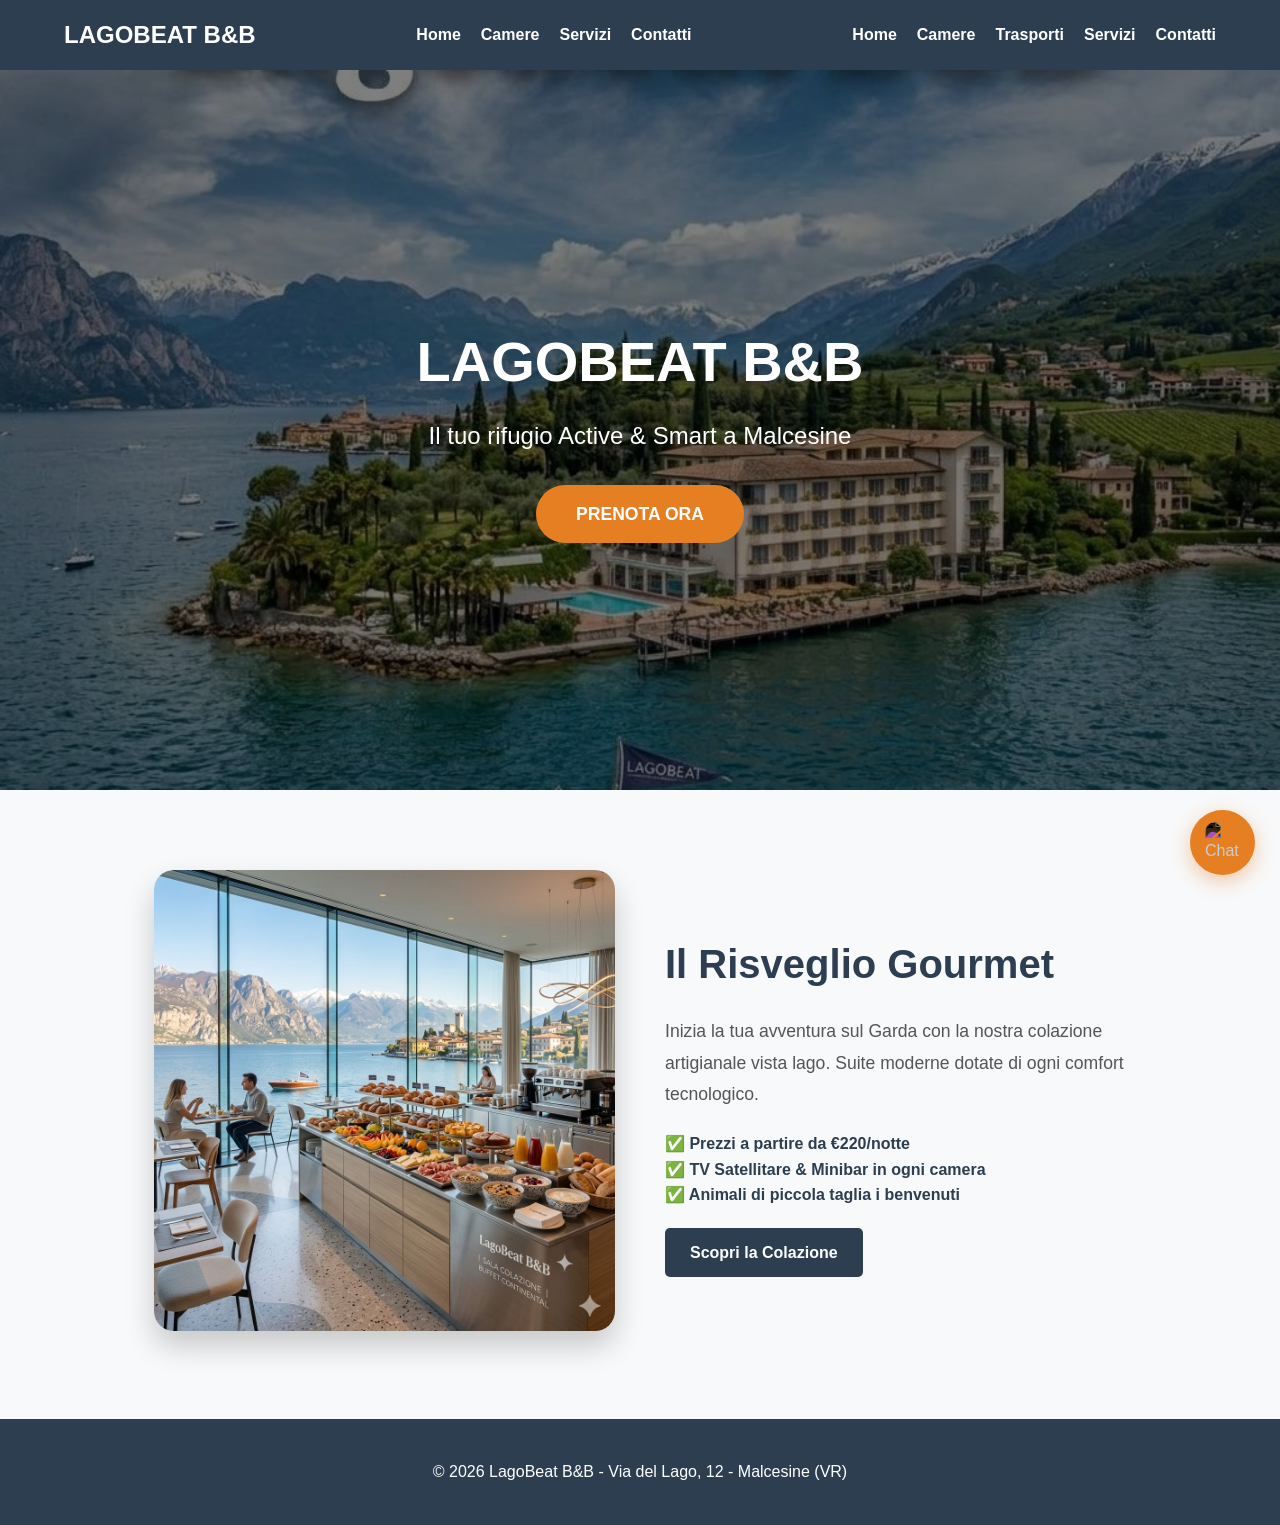
==== commit 7cb8f381: "Update index.html" ====
--- a/index.html
+++ b/index.html
@@ -16,7 +16,12 @@
                 <li><a href="servizi.html">Servizi</a></li>
                 <li><a href="contatti.html">Contatti</a></li>
             </ul>
-        </nav>
+            <ul>
+    <li><a href="index.html">Home</a></li>
+    <li><a href="camere.html">Camere</a></li>
+    <li><a href="trasporti.html">Trasporti</a></li> <li><a href="servizi.html">Servizi</a></li>
+    <li><a href="contatti.html">Contatti</a></li>
+</ul>        </nav>
     </header>
 
     <main>
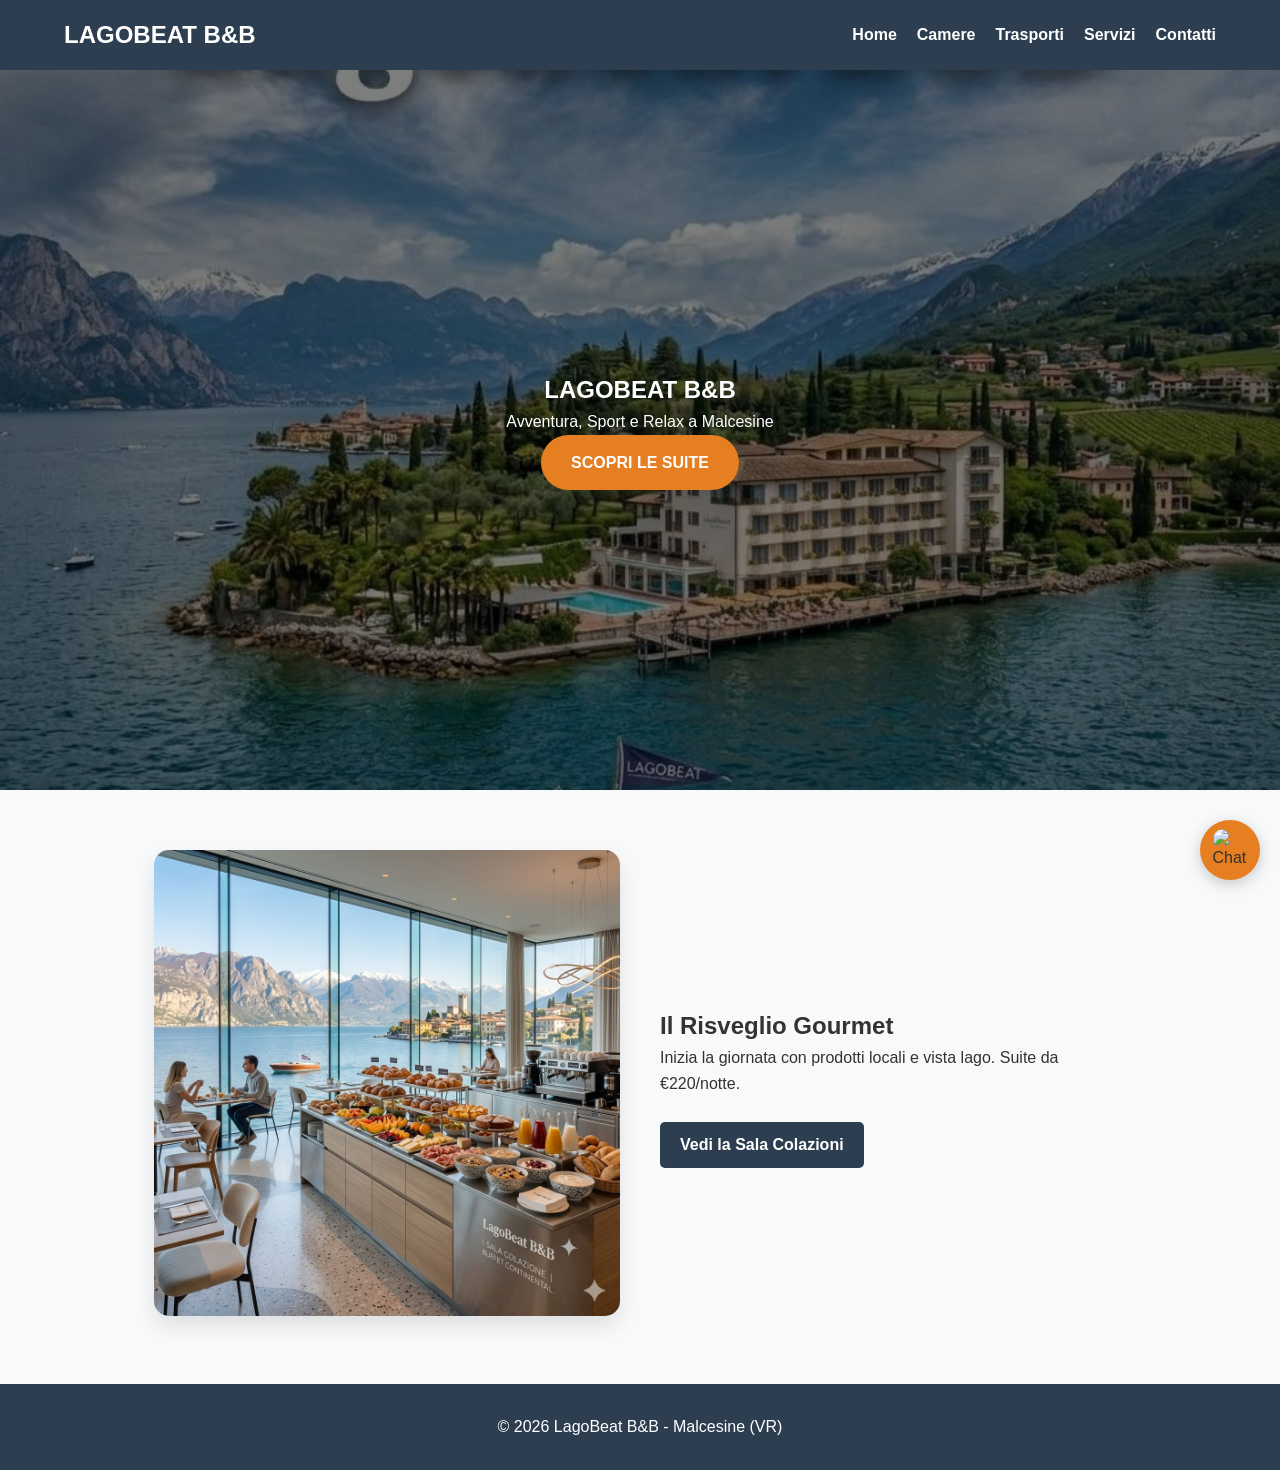
==== commit fc94e743: "Update index.html" ====
--- a/index.html
+++ b/index.html
@@ -3,7 +3,7 @@
 <head>
     <meta charset="UTF-8">
     <meta name="viewport" content="width=device-width, initial-scale=1.0">
-    <title>LagoBeat B&B - Malcesine | Sport & Relax</title>
+    <title>LagoBeat B&B - Malcesine</title>
     <link rel="stylesheet" href="css/style.css">
 </head>
 <body>
@@ -13,60 +13,52 @@
             <ul>
                 <li><a href="index.html">Home</a></li>
                 <li><a href="camere.html">Camere</a></li>
+                <li><a href="trasporti.html">Trasporti</a></li>
                 <li><a href="servizi.html">Servizi</a></li>
                 <li><a href="contatti.html">Contatti</a></li>
             </ul>
-            <ul>
-    <li><a href="index.html">Home</a></li>
-    <li><a href="camere.html">Camere</a></li>
-    <li><a href="trasporti.html">Trasporti</a></li> <li><a href="servizi.html">Servizi</a></li>
-    <li><a href="contatti.html">Contatti</a></li>
-</ul>        </nav>
+        </nav>
     </header>
 
     <main>
         <section class="hero" style="background-image: linear-gradient(rgba(0,0,0,0.5), rgba(0,0,0,0.5)), url('images/panoramica.jpg'); background-size: cover; background-position: center; height: 80vh; display: flex; align-items: center; justify-content: center; color: white; text-align: center; flex-direction: column;">
-            <h1 style="font-size: 3.5rem; margin-bottom: 10px;">LAGOBEAT B&B</h1>
-            <p style="font-size: 1.5rem; margin-bottom: 30px;">Il tuo rifugio Active & Smart a Malcesine</p>
-            <a href="camere.html" class="btn" style="background:#e67e22; color:white; padding:15px 40px; border-radius:50px; text-decoration:none; font-weight:bold; font-size: 1.1rem; transition: 0.3s;">PRENOTA ORA</a>
+            <h1>LAGOBEAT B&B</h1>
+            <p>Avventura, Sport e Relax a Malcesine</p>
+            <a href="camere.html" class="btn" style="background:#e67e22; color:white; padding:15px 30px; border-radius:50px; text-decoration:none; font-weight:bold;">SCOPRI LE SUITE</a>
         </section>
 
-        <section class="container" style="padding: 80px 5%;">
-            <div style="display: flex; align-items: center; gap: 50px; flex-wrap: wrap; max-width: 1200px; margin: auto;">
+        <section class="container" style="padding: 60px 5%;">
+            <div style="display: flex; align-items: center; gap: 40px; flex-wrap: wrap;">
                 <div style="flex: 1; min-width: 300px;">
-                    <img src="images/sala-colazione.jpg" alt="Sala Colazione Gourmet" style="width:100%; border-radius:20px; box-shadow: 0 15px 30px rgba(0,0,0,0.2);">
+                    <img src="images/sala-colazione.jpg" alt="Sala Colazioni" style="width:100%; border-radius:15px; box-shadow: 0 10px 20px rgba(0,0,0,0.1);">
                 </div>
                 <div style="flex: 1; min-width: 300px;">
-                    <h2 style="color: #2c3e50; font-size: 2.5rem; margin-bottom: 20px;">Il Risveglio Gourmet</h2>
-                    <p style="font-size: 1.1rem; line-height: 1.8; color: #555;">Inizia la tua avventura sul Garda con la nostra colazione artigianale vista lago. Suite moderne dotate di ogni comfort tecnologico.</p>
-                    <ul style="list-style: none; padding: 0; margin: 20px 0; font-weight: bold; color: #2c3e50;">
-                        <li>✅ Prezzi a partire da €220/notte</li>
-                        <li>✅ TV Satellitare & Minibar in ogni camera</li>
-                        <li>✅ Animali di piccola taglia i benvenuti</li>
-                    </ul>
-                    <a href="colazioni.html" class="btn" style="background:#2c3e50; color:white; padding:12px 25px; text-decoration:none; border-radius:5px; display: inline-block;">Scopri la Colazione</a>
+                    <h2>Il Risveglio Gourmet</h2>
+                    <p>Inizia la giornata con prodotti locali e vista lago. Suite da €220/notte.</p>
+                    <br>
+                    <a href="colazioni.html" class="btn" style="background:#2c3e50; color:white; padding:10px 20px; text-decoration:none; border-radius:5px;">Vedi la Sala Colazioni</a>
                 </div>
             </div>
         </section>
     </main>
 
-    <footer style="background:#2c3e50; color:white; text-align:center; padding:40px;">
-        <p>&copy; 2026 LagoBeat B&B - Via del Lago, 12 - Malcesine (VR)</p>
+    <footer style="background:#2c3e50; color:white; text-align:center; padding:30px;">
+        <p>&copy; 2026 LagoBeat B&B - Malcesine (VR)</p>
     </footer>
 
-    <div id="chatbot-container" style="position: fixed; bottom: 25px; right: 25px; z-index: 1000; font-family: 'Segoe UI', Tahoma, Geneva, Verdana, sans-serif;">
-        <div id="chat-window" style="width: 340px; background: white; border-radius: 20px; box-shadow: 0 10px 35px rgba(0,0,0,0.3); display: none; flex-direction: column; overflow: hidden; border: 1px solid #eee;">
-            <div style="background: #2c3e50; color: white; padding: 18px; font-weight: bold; display: flex; justify-content: space-between; align-items: center;">
+    <div id="chatbot-container" style="position: fixed; bottom: 20px; right: 20px; z-index: 1000; font-family: sans-serif;">
+        <div id="chat-window" style="width: 320px; background: white; border-radius: 15px; box-shadow: 0 5px 25px rgba(0,0,0,0.2); display: none; flex-direction: column; overflow: hidden; border: 1px solid #ddd;">
+            <div style="background: #2c3e50; color: white; padding: 15px; font-weight: bold; display: flex; justify-content: space-between;">
                 <span>LagoBeat Assistant</span>
-                <span style="cursor:pointer; font-size: 1.5rem;" onclick="toggleChat()">×</span>
+                <span style="cursor:pointer" onclick="toggleChat()">✖</span>
             </div>
-            <div id="chat-body" style="padding: 20px; max-height: 400px; overflow-y: auto; background: #f9f9f9;">
-                <div id="chat-msg-box" style="margin-bottom: 20px; padding: 12px; border-radius: 12px; background: white; border-left: 4px solid #e67e22; font-size: 0.95rem; color: #333; box-shadow: 0 2px 5px rgba(0,0,0,0.05);">Ciao! Sono il tuo assistente virtuale. Come posso aiutarti oggi?</div>
-                <div id="chat-options" style="display: flex; flex-direction: column; gap: 10px;"></div>
+            <div id="chat-body" style="padding: 15px; max-height: 400px; overflow-y: auto;">
+                <div id="chat-msg-box" style="margin-bottom: 15px; padding: 10px; border-radius: 10px; background: #f1f1f1; font-size: 0.9rem;">Ciao! Come posso aiutarti?</div>
+                <div id="chat-options" style="display: flex; flex-direction: column; gap: 8px;"></div>
             </div>
         </div>
-        <div id="chat-bubble" onclick="toggleChat()" style="width: 65px; height: 65px; background: #e67e22; border-radius: 50%; display: flex; align-items: center; justify-content: center; cursor: pointer; box-shadow: 0 6px 20px rgba(230,126,34,0.4); transition: transform 0.3s;">
-            <img src="https://cdn-icons-png.flaticon.com/512/4712/4712035.png" alt="Chat" style="width: 35px; filter: invert(1);">
+        <div id="chat-bubble" onclick="toggleChat()" style="width: 60px; height: 60px; background: #e67e22; border-radius: 50%; display: flex; align-items: center; justify-content: center; cursor: pointer; box-shadow: 0 4px 15px rgba(0,0,0,0.2);">
+            <img src="https://cdn-icons-png.flaticon.com/512/4712/4712035.png" alt="Chat" style="width: 35px;">
         </div>
     </div>
 
@@ -74,79 +66,26 @@
         const msgBox = document.getElementById('chat-msg-box');
         const options = document.getElementById('chat-options');
         const chatWin = document.getElementById('chat-window');
-
-        function toggleChat() { 
-            chatWin.style.display = chatWin.style.display === 'flex' ? 'none' : 'flex'; 
-            if(chatWin.style.display === 'flex') showL1(); 
+        function toggleChat() { chatWin.style.display = chatWin.style.display === 'flex' ? 'none' : 'flex'; if(chatWin.style.display === 'flex') showL1(); }
+        function showL1() {
+            msgBox.innerHTML = "Scegli un'opzione:";
+            options.innerHTML = `<button class="chat-btn" onclick="showL2Camere()">🛌 Suite e Prezzi</button><button class="chat-btn" onclick="showL2Servizi()">🚲 Sport e Trasporti</button><button class="chat-btn" onclick="location.href='https://wa.me/393282124247'">💬 WhatsApp</button>`;
         }
-
-        // LIVELLO 1: Menu Principale
-        function showL1() {
-            msgBox.innerHTML = "Scegli un'area di interesse per ricevere assistenza:";
-            options.innerHTML = `
-                <button class="chat-btn" onclick="showL2Camere()">🛌 Suite e Dotazioni</button>
-                <button class="chat-btn" onclick="showL2Servizi()">🚲 Sport e Animali</button>
-                <button class="chat-btn" onclick="location.href='https://wa.me/393282124247'">💬 Parla su WhatsApp</button>`;
+        function showL2Camere() {
+            msgBox.innerHTML = "Suite da €220/notte. Dettagli:";
+            options.innerHTML = `<button class="chat-btn" onclick="showL3Info()">📺 TV Sat/Minibar</button><button class="chat-btn" onclick="showL3Pet()">🐾 Animali</button><button class="chat-btn" onclick="showL1()">⬅️ Indietro</button>`;
         }
-
-        // LIVELLO 2: Dettaglio Suite
-        function showL2Camere() {
-            msgBox.innerHTML = "Le nostre suite partono da €220/notte. Cosa vuoi approfondire?";
-            options.innerHTML = `
-                <button class="chat-btn" onclick="showL3Dotazioni()">📺 TV Sat e Minibar</button>
-                <button class="chat-btn" onclick="showL3Prezzi()">💰 Info Prenotazione</button>
-                <button class="chat-btn" onclick="showL1()" style="background:#eee; border-color:#ccc;">⬅️ Menu Principale</button>`;
+        function showL2Servizi() {
+            msgBox.innerHTML = "Servizi per te:";
+            options.innerHTML = `<button class="chat-btn" onclick="showL3Sport()">🚲 Deposito Sport</button><button class="chat-btn" onclick="location.href='trasporti.html'">🚕 Transfer/Arrivo</button><button class="chat-btn" onclick="showL1()">⬅️ Indietro</button>`;
         }
-
-        // LIVELLO 2: Dettaglio Servizi
-        function showL2Servizi() {
-            msgBox.innerHTML = "Siamo pronti per la tua vacanza active. Dettagli su:";
-            options.innerHTML = `
-                <button class="chat-btn" onclick="showL3Sport()">🚲 Deposito Sportivo</button>
-                <button class="chat-btn" onclick="showL3Pet()">🐾 Animali Ammessi</button>
-                <button class="chat-btn" onclick="showL1()" style="background:#eee; border-color:#ccc;">⬅️ Menu Principale</button>`;
-        }
-
-        // LIVELLO 3: Risposte finali
-        function showL3Dotazioni() {
-            msgBox.innerHTML = "Ogni suite è dotata di <b>TV Satellitare</b> di ultima generazione e <b>Minibar</b> rifornito ogni giorno per il tuo relax.";
-            options.innerHTML = `<button class="chat-btn" onclick="showL2Camere()">⬅️ Torna a Suite</button>`;
-        }
-        function showL3Prezzi() {
-            msgBox.innerHTML = "La tariffa base è di €220/notte e include la nostra colazione gourmet. Prenotando ora garantisci la miglior vista!";
-            options.innerHTML = `<button class="chat-btn" onclick="showL2Camere()">⬅️ Torna a Suite</button>`;
-        }
-        function showL3Sport() {
-            msgBox.innerHTML = "Abbiamo un deposito videosorvegliato per bici e spazi dedicati per windsurf e vele. Tutto incluso!";
-            options.innerHTML = `<button class="chat-btn" onclick="showL2Servizi()">⬅️ Torna a Servizi</button>`;
-        }
-        function showL3Pet() {
-            msgBox.innerHTML = "Accettiamo con piacere <b>animali di piccola taglia</b>. Ti preghiamo di indicarci la loro presenza nelle note.";
-            options.innerHTML = `<button class="chat-btn" onclick="showL2Servizi()">⬅️ Torna a Servizi</button>`;
-        }
+        function showL3Info() { msgBox.innerHTML = "Tutte le suite hanno <b>TV Satellitare</b> e <b>Minibar</b>."; options.innerHTML = `<button class="chat-btn" onclick="showL2Camere()">⬅️ Indietro</button>`; }
+        function showL3Pet() { msgBox.innerHTML = "Animali di piccola taglia ammessi su richiesta."; options.innerHTML = `<button class="chat-btn" onclick="showL2Camere()">⬅️ Indietro</button>`; }
+        function showL3Sport() { msgBox.innerHTML = "Deposito sicuro per bici e surf incluso."; options.innerHTML = `<button class="chat-btn" onclick="showL2Servizi()">⬅️ Indietro</button>`; }
     </script>
-
     <style>
-        .chat-btn { 
-            background: white; 
-            border: 1.5px solid #e67e22; 
-            color: #2c3e50; 
-            padding: 12px; 
-            border-radius: 10px; 
-            cursor: pointer; 
-            text-align: left; 
-            transition: 0.2s; 
-            font-size: 0.9rem;
-            font-weight: 500;
-        }
-        .chat-btn:hover { 
-            background: #e67e22; 
-            color: white; 
-            transform: translateX(5px);
-        }
-        #chat-bubble:hover {
-            transform: scale(1.1);
-        }
+        .chat-btn { background: white; border: 1px solid #e67e22; color: #2c3e50; padding: 10px; border-radius: 8px; cursor: pointer; text-align: left; font-size: 0.85rem;}
+        .chat-btn:hover { background: #e67e22; color: white; }
     </style>
 </body>
 </html>
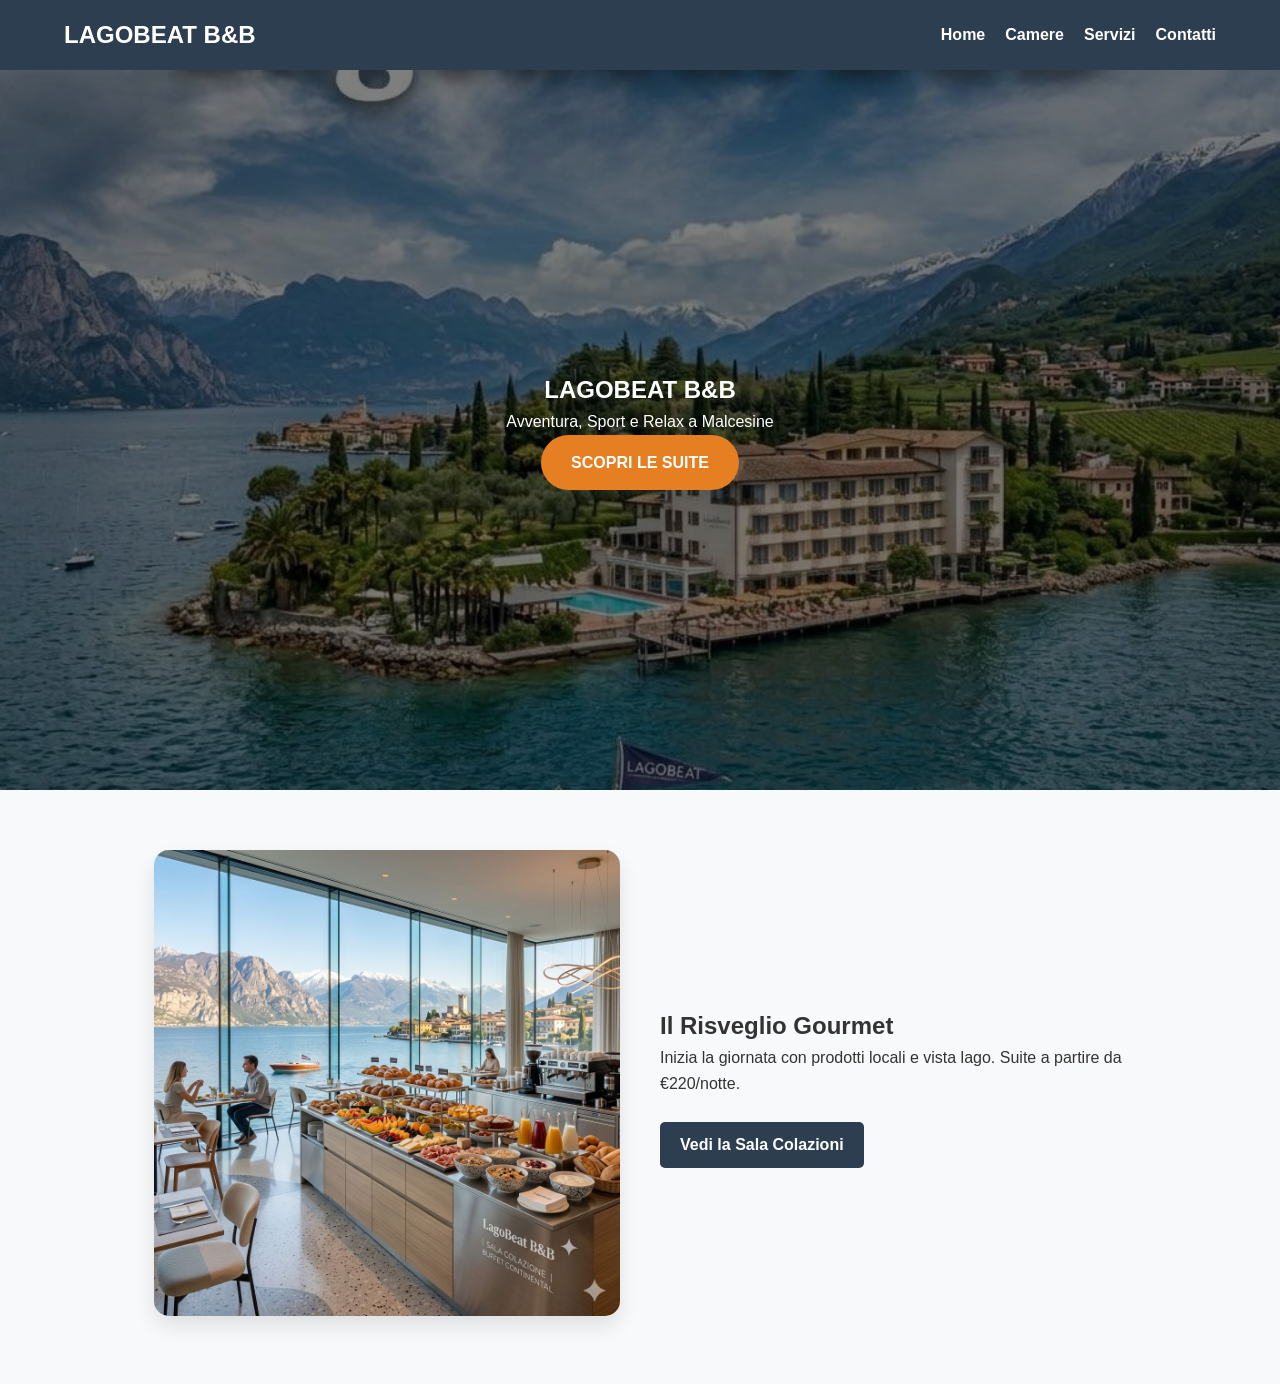
==== commit 094a17e4: "Update index.html" ====
--- a/index.html
+++ b/index.html
@@ -13,7 +13,6 @@
             <ul>
                 <li><a href="index.html">Home</a></li>
                 <li><a href="camere.html">Camere</a></li>
-                <li><a href="trasporti.html">Trasporti</a></li>
                 <li><a href="servizi.html">Servizi</a></li>
                 <li><a href="contatti.html">Contatti</a></li>
             </ul>
@@ -34,7 +33,7 @@
                 </div>
                 <div style="flex: 1; min-width: 300px;">
                     <h2>Il Risveglio Gourmet</h2>
-                    <p>Inizia la giornata con prodotti locali e vista lago. Suite da €220/notte.</p>
+                    <p>Inizia la giornata con prodotti locali e vista lago. Suite a partire da €220/notte.</p>
                     <br>
                     <a href="colazioni.html" class="btn" style="background:#2c3e50; color:white; padding:10px 20px; text-decoration:none; border-radius:5px;">Vedi la Sala Colazioni</a>
                 </div>
@@ -42,50 +41,5 @@
         </section>
     </main>
 
-    <footer style="background:#2c3e50; color:white; text-align:center; padding:30px;">
-        <p>&copy; 2026 LagoBeat B&B - Malcesine (VR)</p>
-    </footer>
-
-    <div id="chatbot-container" style="position: fixed; bottom: 20px; right: 20px; z-index: 1000; font-family: sans-serif;">
-        <div id="chat-window" style="width: 320px; background: white; border-radius: 15px; box-shadow: 0 5px 25px rgba(0,0,0,0.2); display: none; flex-direction: column; overflow: hidden; border: 1px solid #ddd;">
-            <div style="background: #2c3e50; color: white; padding: 15px; font-weight: bold; display: flex; justify-content: space-between;">
-                <span>LagoBeat Assistant</span>
-                <span style="cursor:pointer" onclick="toggleChat()">✖</span>
-            </div>
-            <div id="chat-body" style="padding: 15px; max-height: 400px; overflow-y: auto;">
-                <div id="chat-msg-box" style="margin-bottom: 15px; padding: 10px; border-radius: 10px; background: #f1f1f1; font-size: 0.9rem;">Ciao! Come posso aiutarti?</div>
-                <div id="chat-options" style="display: flex; flex-direction: column; gap: 8px;"></div>
-            </div>
-        </div>
-        <div id="chat-bubble" onclick="toggleChat()" style="width: 60px; height: 60px; background: #e67e22; border-radius: 50%; display: flex; align-items: center; justify-content: center; cursor: pointer; box-shadow: 0 4px 15px rgba(0,0,0,0.2);">
-            <img src="https://cdn-icons-png.flaticon.com/512/4712/4712035.png" alt="Chat" style="width: 35px;">
-        </div>
-    </div>
-
-    <script>
-        const msgBox = document.getElementById('chat-msg-box');
-        const options = document.getElementById('chat-options');
-        const chatWin = document.getElementById('chat-window');
-        function toggleChat() { chatWin.style.display = chatWin.style.display === 'flex' ? 'none' : 'flex'; if(chatWin.style.display === 'flex') showL1(); }
-        function showL1() {
-            msgBox.innerHTML = "Scegli un'opzione:";
-            options.innerHTML = `<button class="chat-btn" onclick="showL2Camere()">🛌 Suite e Prezzi</button><button class="chat-btn" onclick="showL2Servizi()">🚲 Sport e Trasporti</button><button class="chat-btn" onclick="location.href='https://wa.me/393282124247'">💬 WhatsApp</button>`;
-        }
-        function showL2Camere() {
-            msgBox.innerHTML = "Suite da €220/notte. Dettagli:";
-            options.innerHTML = `<button class="chat-btn" onclick="showL3Info()">📺 TV Sat/Minibar</button><button class="chat-btn" onclick="showL3Pet()">🐾 Animali</button><button class="chat-btn" onclick="showL1()">⬅️ Indietro</button>`;
-        }
-        function showL2Servizi() {
-            msgBox.innerHTML = "Servizi per te:";
-            options.innerHTML = `<button class="chat-btn" onclick="showL3Sport()">🚲 Deposito Sport</button><button class="chat-btn" onclick="location.href='trasporti.html'">🚕 Transfer/Arrivo</button><button class="chat-btn" onclick="showL1()">⬅️ Indietro</button>`;
-        }
-        function showL3Info() { msgBox.innerHTML = "Tutte le suite hanno <b>TV Satellitare</b> e <b>Minibar</b>."; options.innerHTML = `<button class="chat-btn" onclick="showL2Camere()">⬅️ Indietro</button>`; }
-        function showL3Pet() { msgBox.innerHTML = "Animali di piccola taglia ammessi su richiesta."; options.innerHTML = `<button class="chat-btn" onclick="showL2Camere()">⬅️ Indietro</button>`; }
-        function showL3Sport() { msgBox.innerHTML = "Deposito sicuro per bici e surf incluso."; options.innerHTML = `<button class="chat-btn" onclick="showL2Servizi()">⬅️ Indietro</button>`; }
-    </script>
-    <style>
-        .chat-btn { background: white; border: 1px solid #e67e22; color: #2c3e50; padding: 10px; border-radius: 8px; cursor: pointer; text-align: left; font-size: 0.85rem;}
-        .chat-btn:hover { background: #e67e22; color: white; }
-    </style>
-</body>
+    </body>
 </html>
